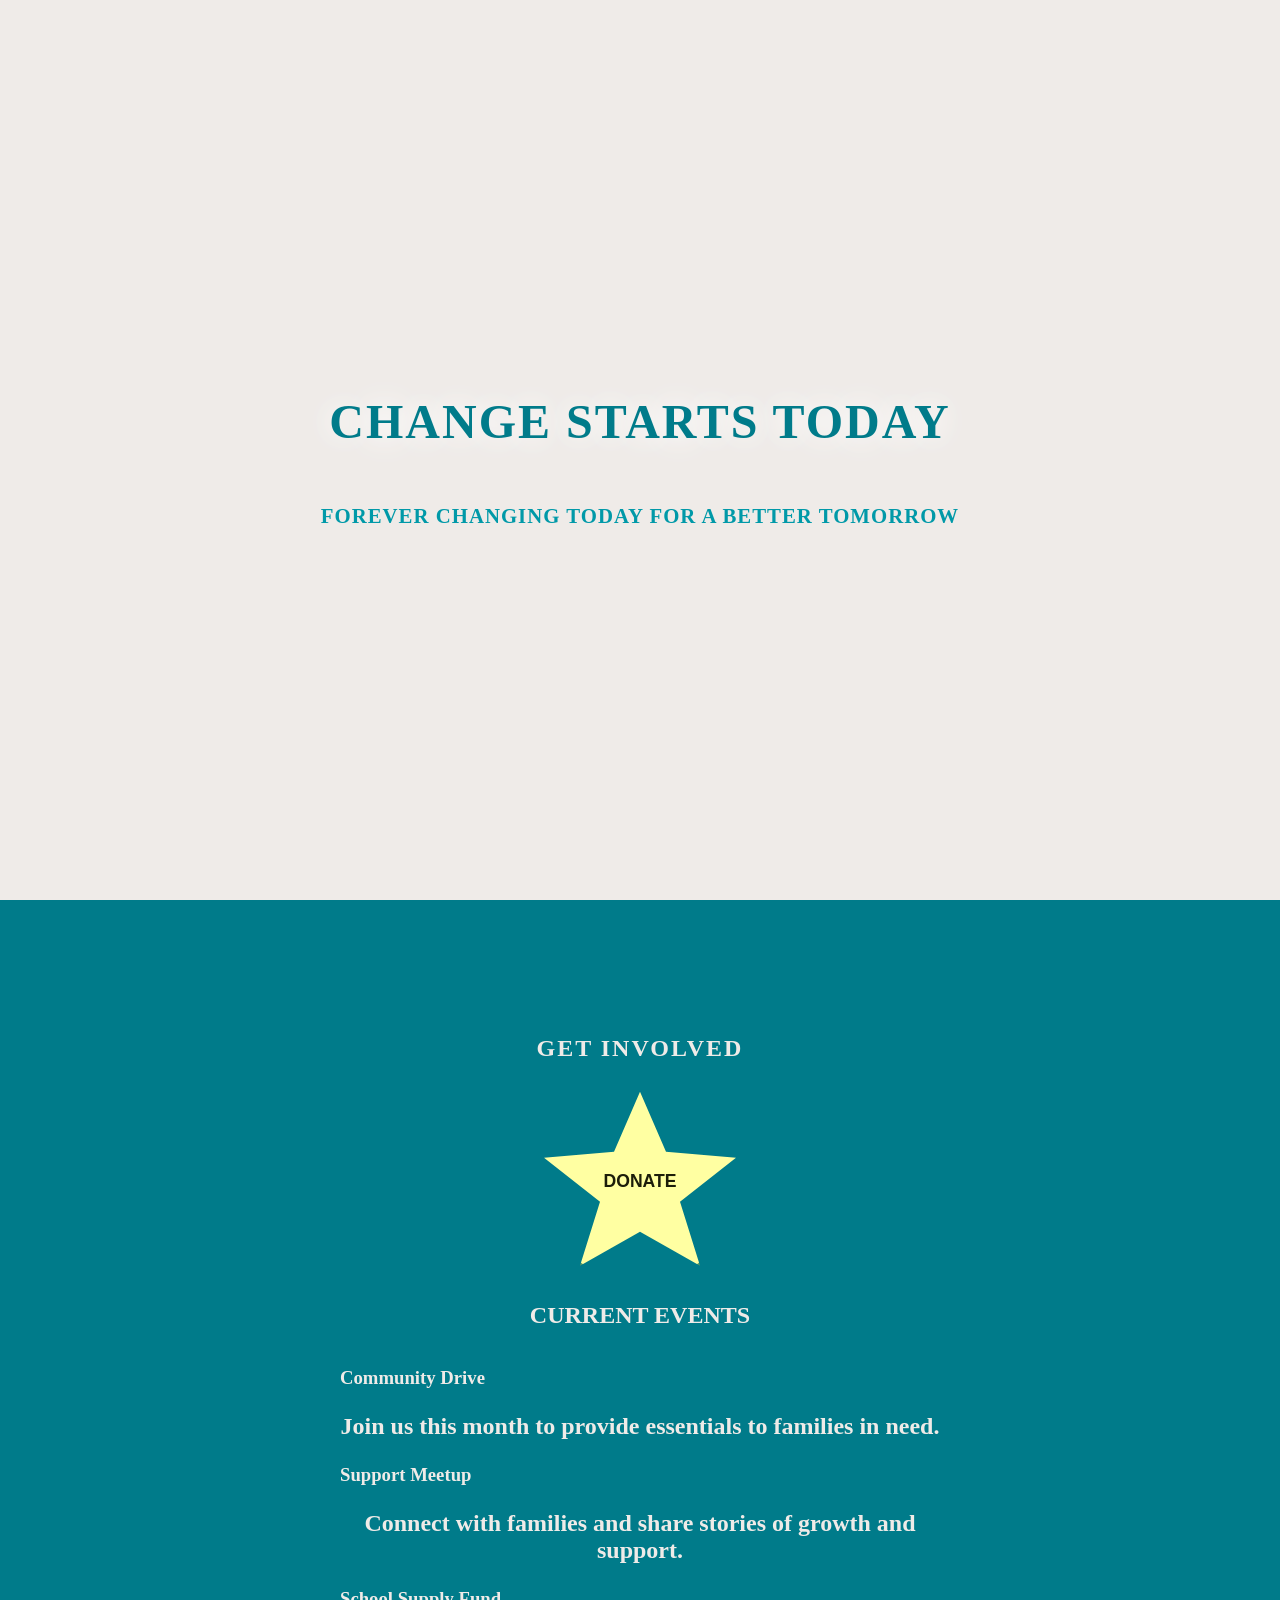
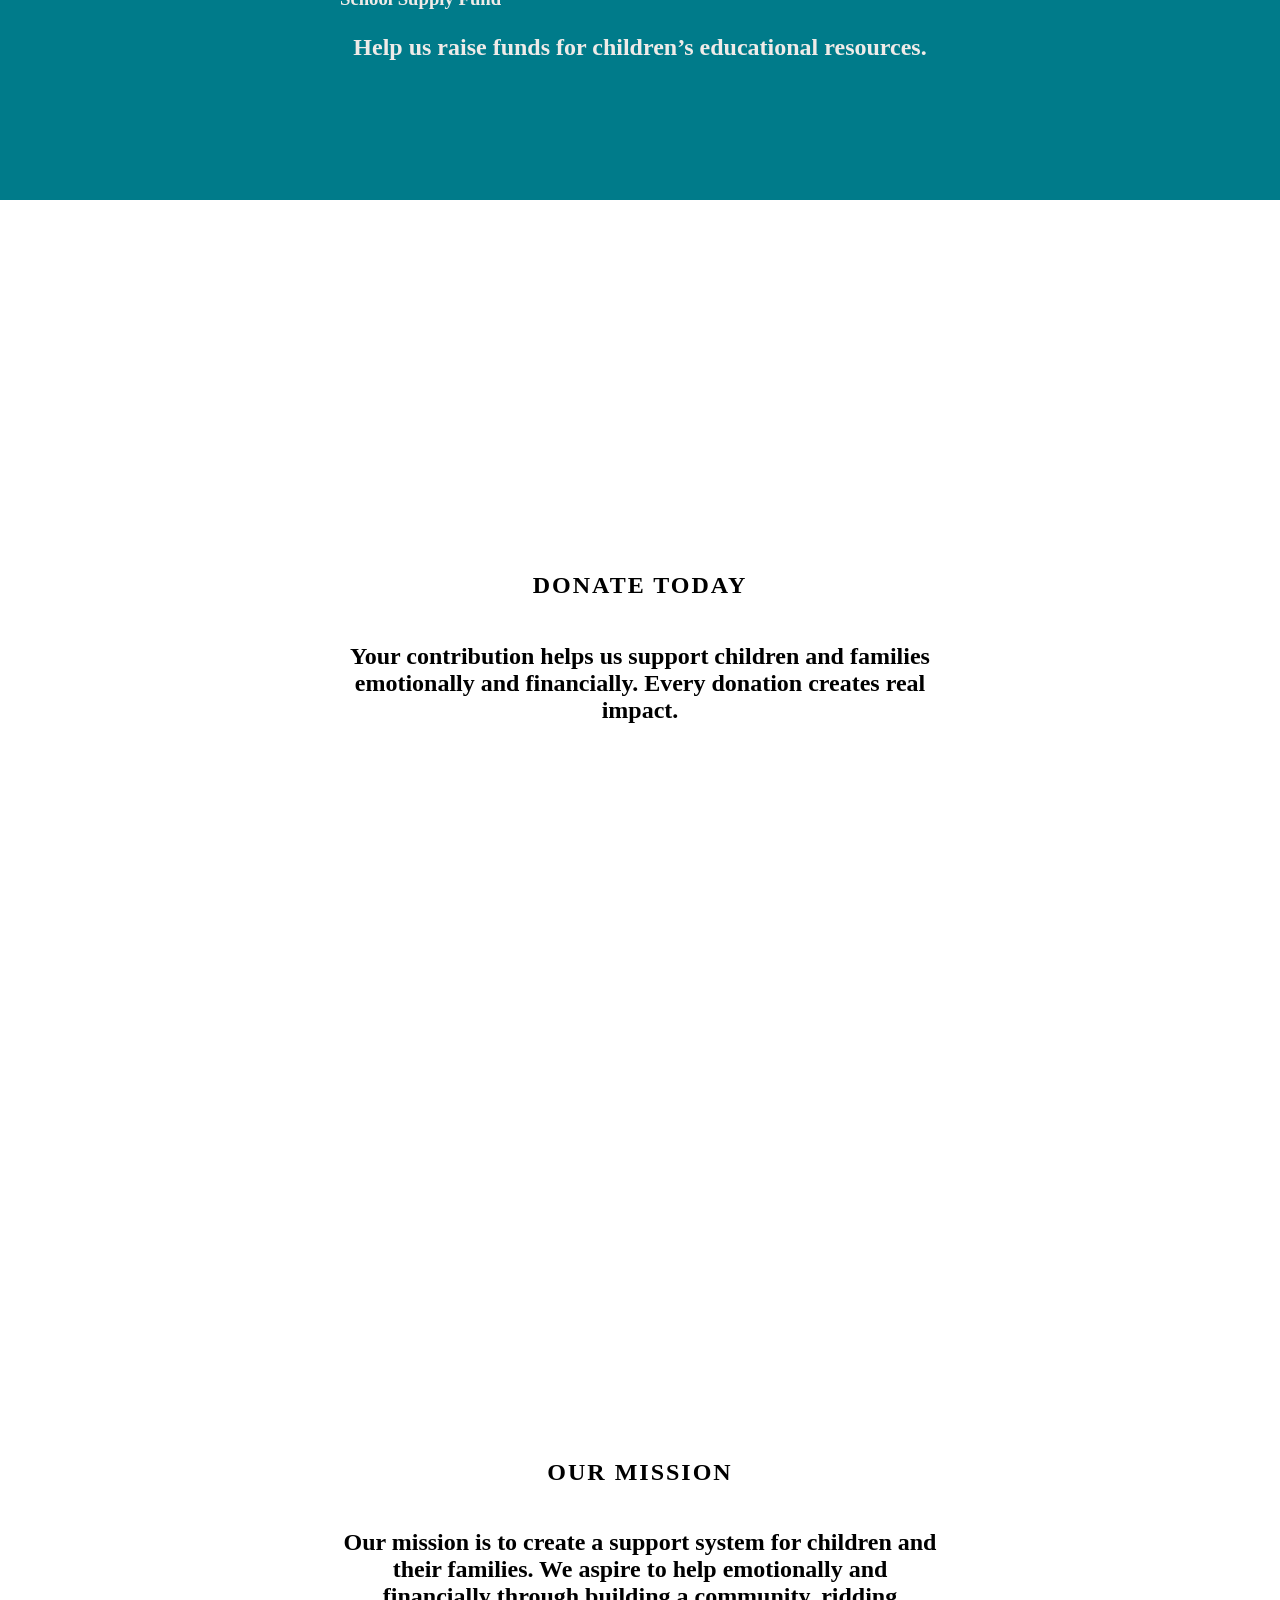
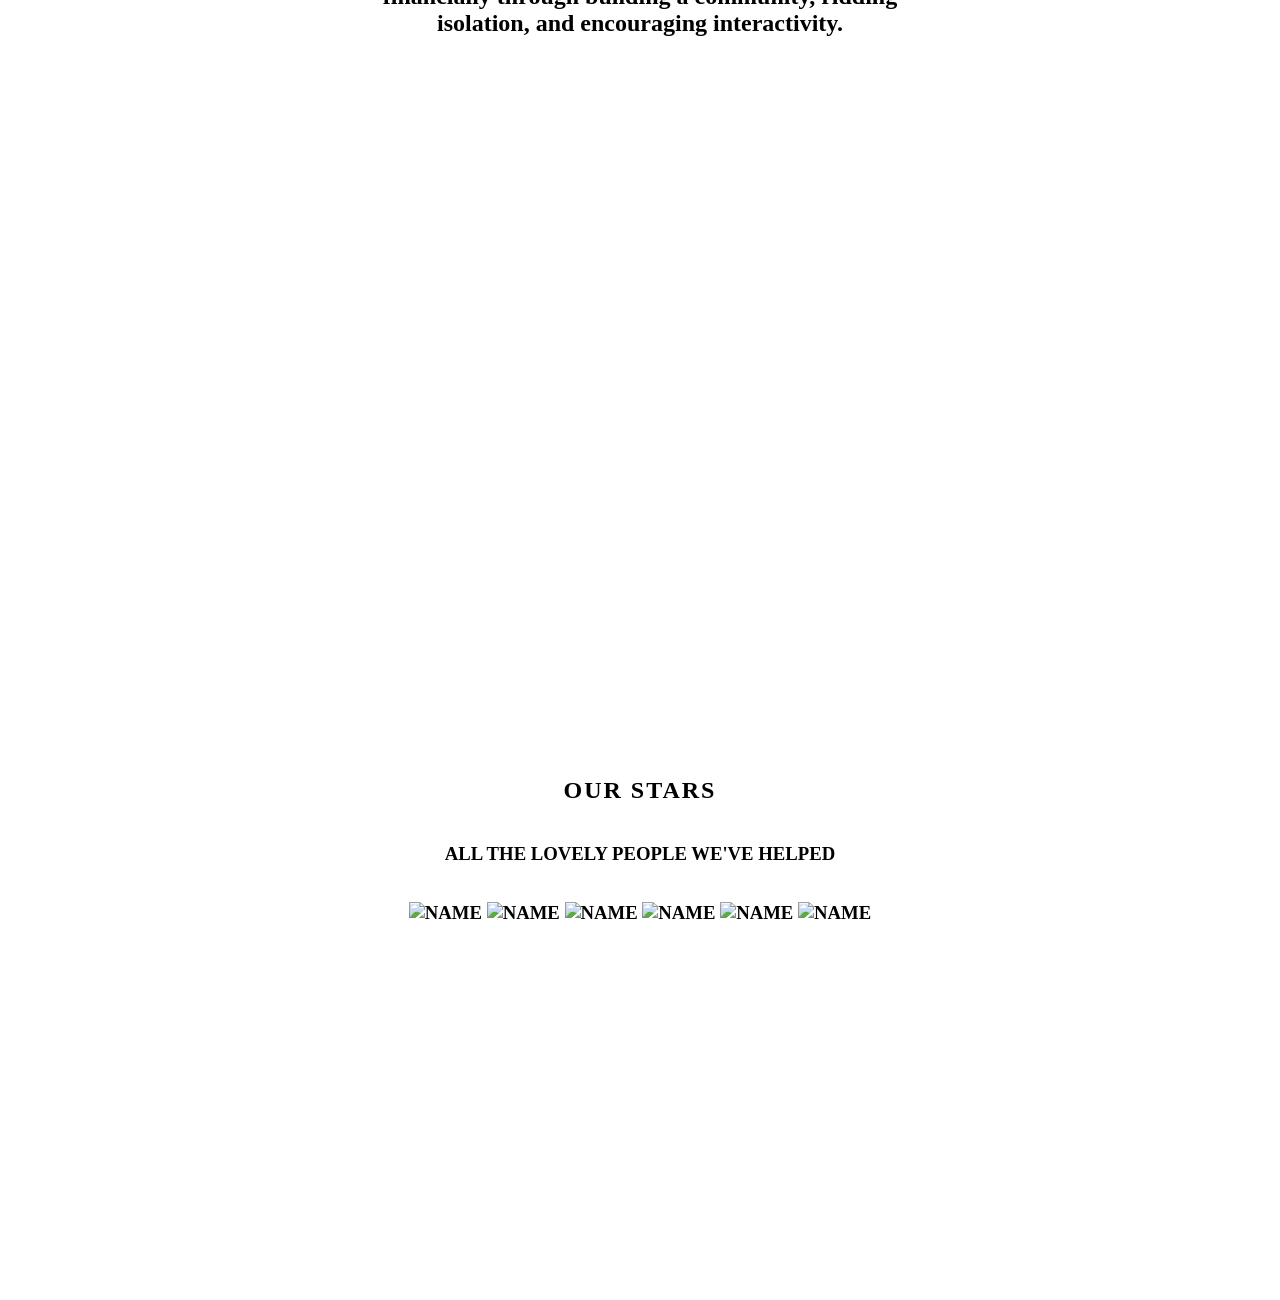
==== index.html @ 404d5f6a "Add files via upload" ====
<!DOCTYPE html>
<html>



<head>
  <head>
  <meta charset="UTF-8">
  <meta name="viewport" content="width=device-width, initial-scale=1.0">
  <title>Change Starts Today</title>
  <meta name="description" content="Change Starts Today, or CST, Forever Changing Today for a Better Tomorrow">
  <link rel="icon" href="favicon.ico" type="image/x-icon">
  <style>
    /* General body setup */
    body {
      margin: 0;
      font-family: 'Cinzel Decorative', serif;
font-height: 90;
font-weight: 700;
      scroll-behavior: smooth;
    }

    /* Each section fills the whole screen */
    section {
      height: 100vh;
      display: flex;
      justify-content: center;
      align-items: center;
      flex-direction: column;
    }

    /* Page 1 styles */
    .page1 {
      background-color: #efebe8;
      color: #007b8a;
      text-align: center;
    }

    .animate-text {
      font-size: 3rem;
      letter-spacing: 2px;
      text-transform: uppercase;
      opacity: 0;
      transform: translateY(100px);
      animation: glowSlideUp 1.5s ease-out forwards;
      text-shadow: 0 0 10px rgba(255, 255, 255, 0.5);
    }

    .subheading {
      font-size: 1.3rem;
      opacity: 0;
      transform: translateY(50px);
      animation: fadeUp 2s ease-out forwards;
      animation-delay: 1s;
      color: #0099a8;
      margin-top: 15px;
      letter-spacing: 1px;
    }

    @keyframes glowSlideUp {
      0% {
        opacity: 0;
        transform: translateY(100px);
        text-shadow: 0 0 10px rgba(255, 255, 255, 0.2);
      }
      100% {
        opacity: 1;
        transform: translateY(0);
        text-shadow: 0 0 25px #ffffff, 0 0 50px #ffffff;
      }
    }

    @keyframes fadeUp {
      0% {
        opacity: 0;
        transform: translateY(50px);
      }
      100% {
        opacity: 1;
        transform: translateY(0);
      }
    }

    /* Page 2 styles */
    .page2 {
      background-color: #007b8a;
      color: #efebe8;
      opacity: 0;
      transform: translateY(50px);
      transition: opacity 1.5s ease-out, transform 1.5s ease-out;
    }

    .page2.visible {
      opacity: 1;
      transform: translateY(0);
    }

    h1 {
      text-transform: uppercase;
      letter-spacing: 2px;
    }

    p {
      font-size: 1.5rem;
      max-width: 600px;
      text-align: center;
    }

.star-button {
  position: relative;
  background: #ffffa2;
  width: 200px;   /* larger, more presence */
  height: 200px;
  clip-path: polygon(
    50% 5%, 63% 35%, 98% 38%, 
    70% 60%, 80% 92%, 50% 75%, 
    20% 92%, 30% 60%, 2% 38%, 37% 35%
  );
  border: none;
  cursor: pointer;
  transition: transform 0.3s ease, box-shadow 0.4s ease;
  box-shadow: 0 0 30px rgba(255, 221, 87, 0.4);
  display: flex;
  align-items: center;
  justify-content: center;
  font-weight: 700;
  font-size: 1.1rem;
  color: #1c1d09;
  border-radius: 200px; /* visually softens the points */
  filter: drop-shadow(0 5px 15px rgba(255, 200, 0, 0.4));
}

.star-button:hover {
  transform: scale(1.15);
  box-shadow: 0 0 50px rgba(255, 221, 87, 0.7);
  filter: drop-shadow(0 0 25px rgba(255, 230, 100, 0.8));
}

</style>
</head>

<body>
   <!-- Page 1 -->
  <section class="page1">
    <h1 class="animate-text">Change Starts Today</h1>
    <h2 class="subheading">FOREVER CHANGING TODAY FOR A BETTER TOMORROW</h2>
  </section>

  <!-- Page 2 -->
  <section class="page2" id="page2">
    <h1>Get Involved</h1>
   <button class="star-button" onclick="location.href='#page3'">DONATE</button>
    
    <h2>CURRENT EVENTS</h2>
    <div class="events">
      <div class="event-box">
        <h3>Community Drive</h3>
        <p>Join us this month to provide essentials to families in need.</p>
      </div>
      <div class="event-box">
        <h3>Support Meetup</h3>
        <p>Connect with families and share stories of growth and support.</p>
      </div>
      <div class="event-box">
        <h3>School Supply Fund</h3>
        <p>Help us raise funds for children’s educational resources.</p>
      </div>
    </div>
  </section>

  <!-- Page 3 -->
  <section class="page3" id="page3">
    <h1>Donate Today</h1>
    <p>Your contribution helps us support children and families emotionally and financially. Every donation creates real impact.</p>
    <!-- You can later link this to a real donation form or platform -->
  </section>

  <!-- Page 4 -->
  <section class="page4" id="page4">
    <h1>Our Mission</h1>
    <p>Our mission is to create a support system for children and their families. 
      We aspire to help emotionally and financially through building a community, 
      ridding isolation, and encouraging interactivity.</p>
  </section>

  <script>
    // Fade-in animation for sections as they appear
    const sections = document.querySelectorAll('.page2, .page3, .page4');
    window.addEventListener('scroll', () => {
      sections.forEach(section => {
        const top = section.getBoundingClientRect().top;
        const trigger = window.innerHeight * 0.8;
        if (top < trigger) section.classList.add('visible');
      });
    });
  </script>
  <!-- Page 5 -->
  <section class="page5" id="page5">
    <h1>OUR STARS</h1>
    <h3>ALL THE LOVELY PEOPLE WE'VE HELPED<h3>
    <div class="gallery">
      <img src="https://source.unsplash.com/400x300/?community" alt="NAME">
      <img src="https://source.unsplash.com/400x300/?children" alt="NAME">
      <img src="https://source.unsplash.com/400x300/?charity" alt="NAME">
      <img src="https://source.unsplash.com/400x300/?volunteer" alt="NAME">
      <img src="https://source.unsplash.com/400x300/?support" alt="NAME">
      <img src="https://source.unsplash.com/400x300/?education" alt="NAME">
    </div>
  </section>

  <script>
    // Fade-in animation for sections as they appear
    const sections = document.querySelectorAll('.page2, .page3, .page4, .page5');
    window.addEventListener('scroll', () => {
      sections.forEach(section => {
        const top = section.getBoundingClientRect().top;
        const trigger = window.innerHeight * 0.8;
        if (top < trigger) section.classList.add('visible');
      });
    });
  </script>

</body>
</html>
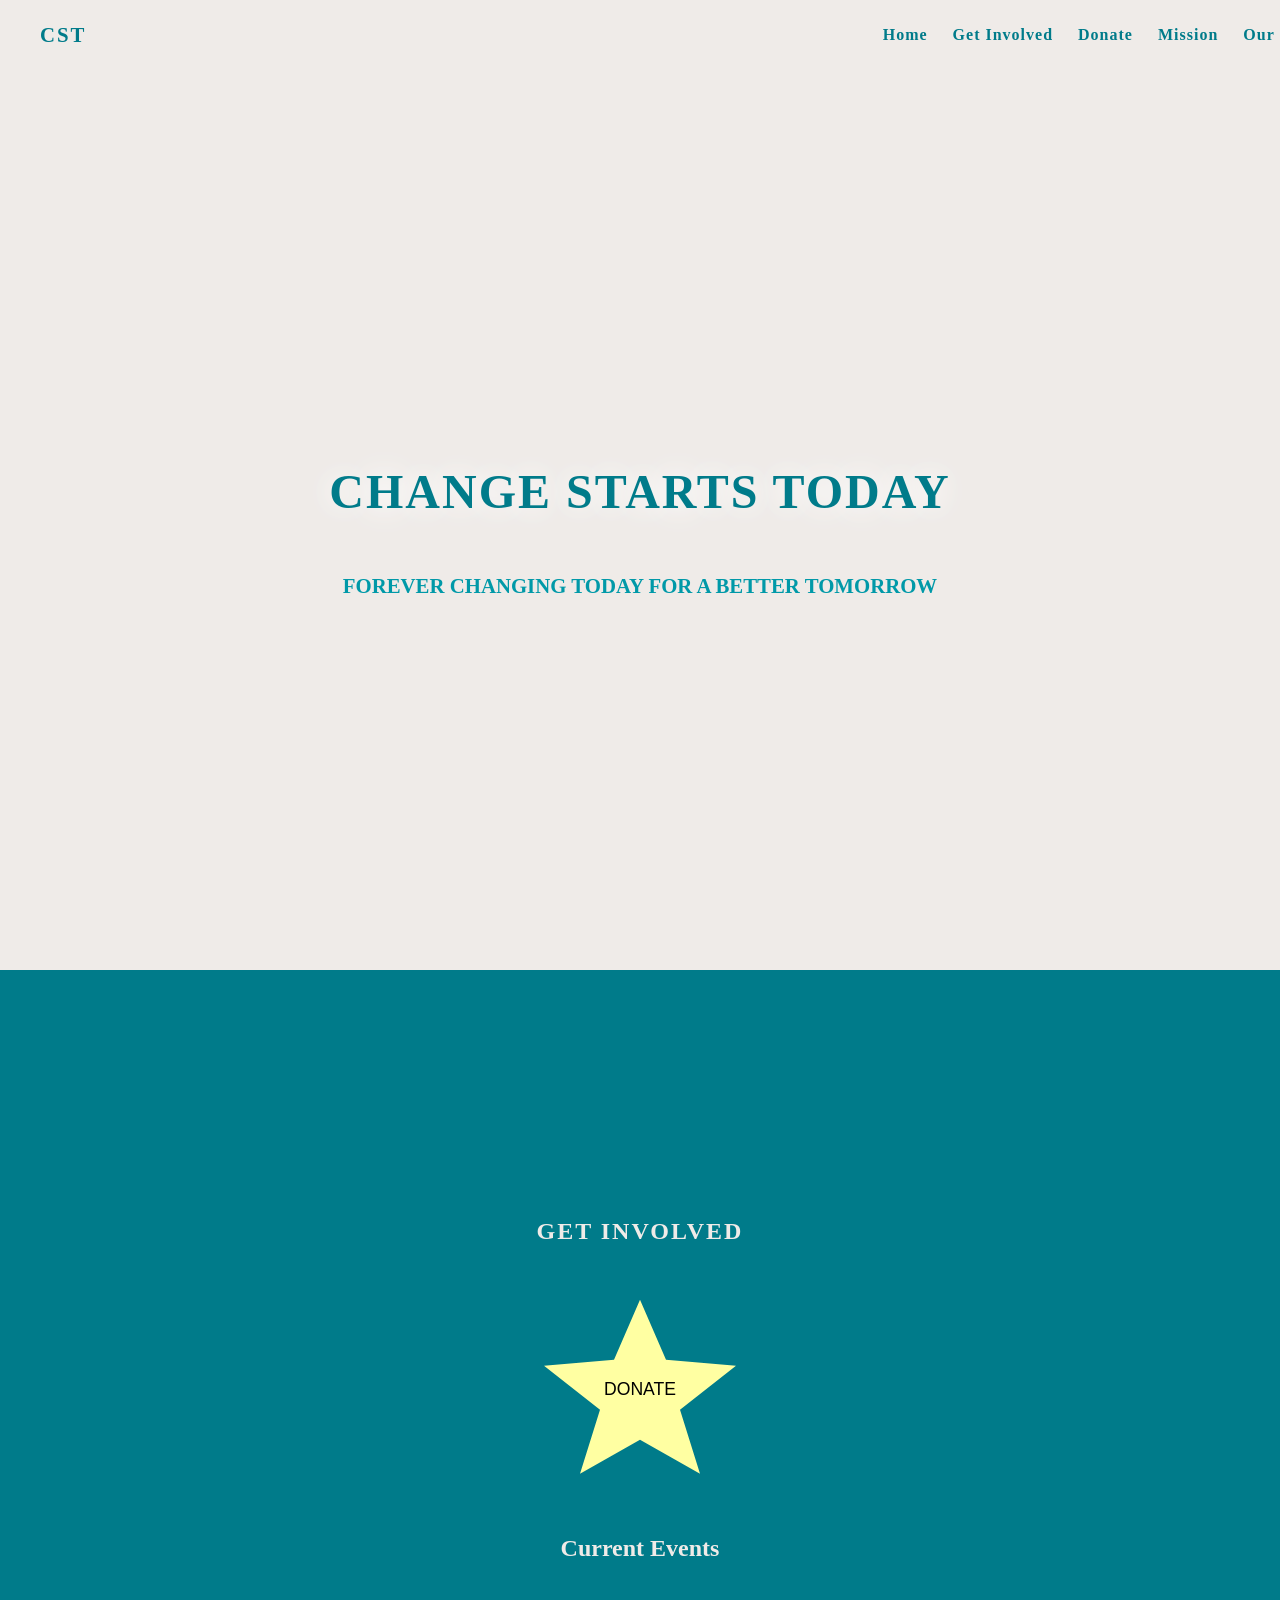
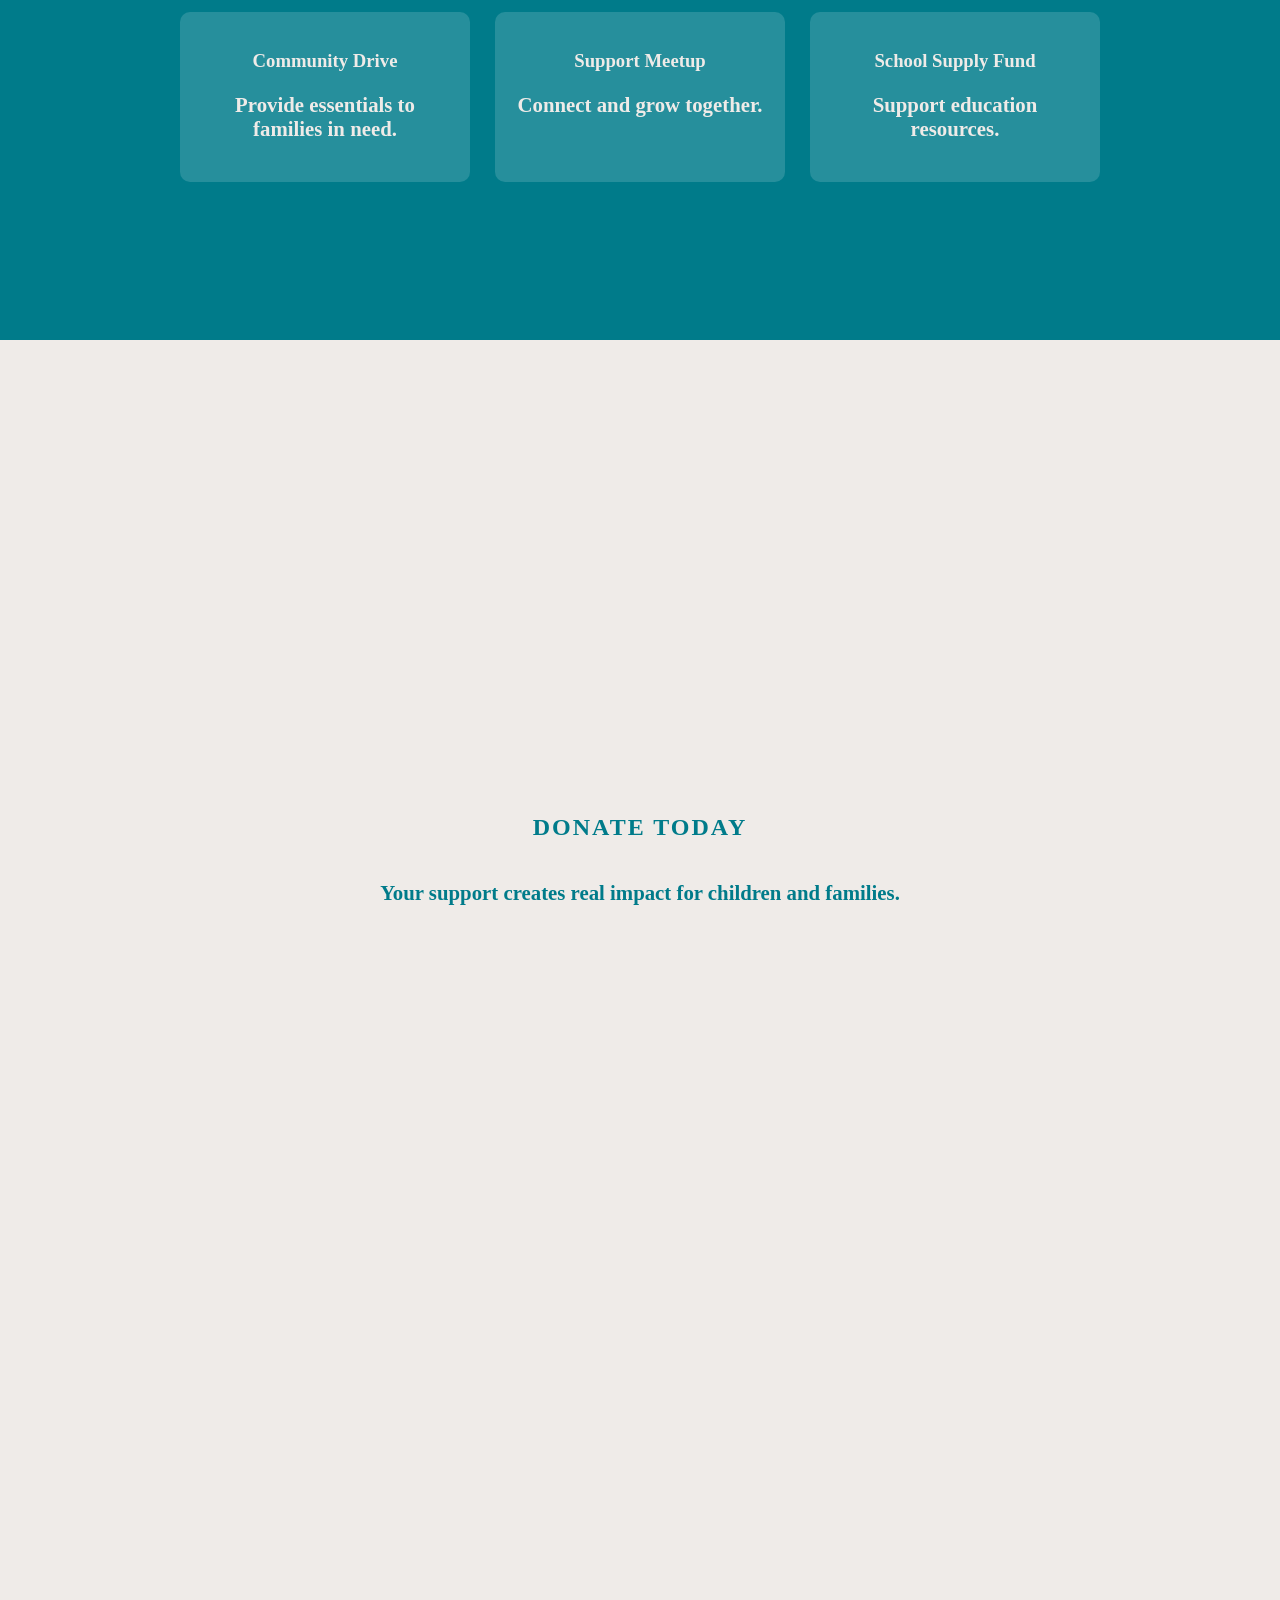
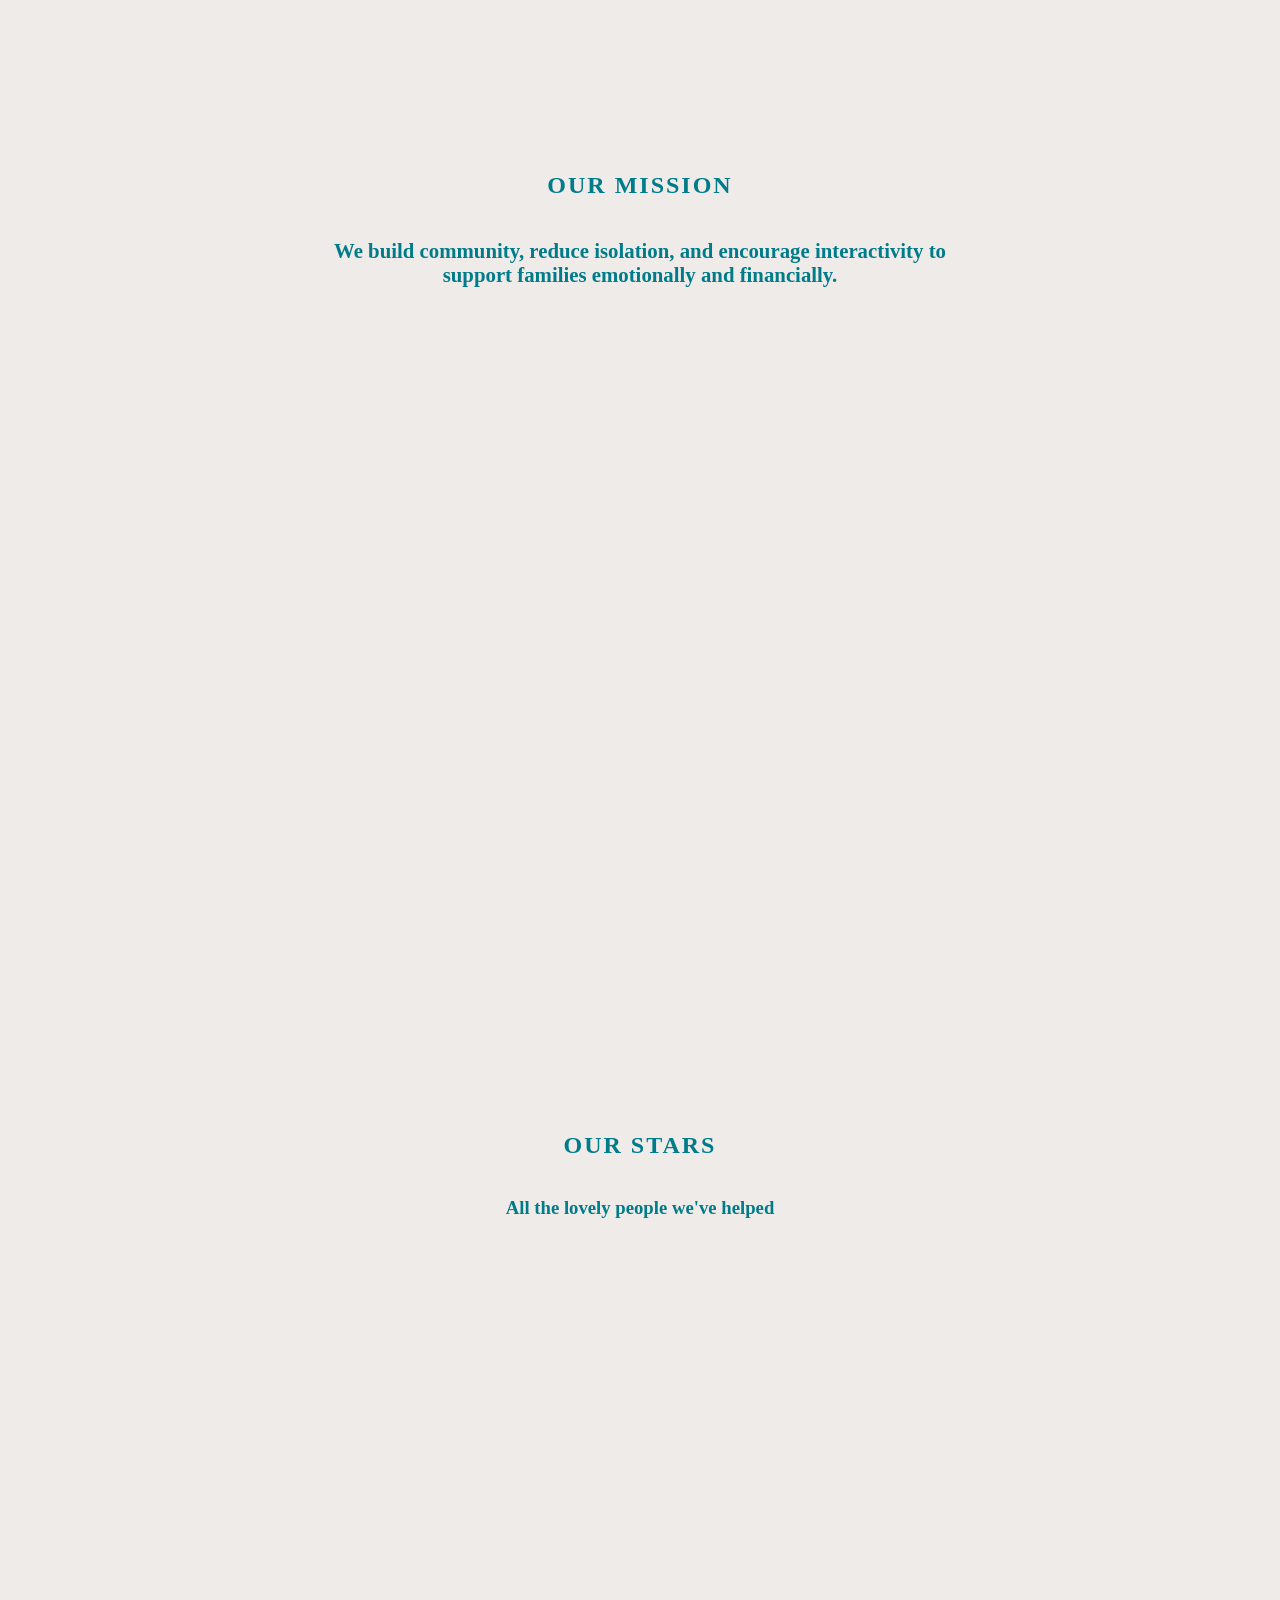
==== commit 7197a56a: "Update index.html" ====
--- a/index.html
+++ b/index.html
@@ -1,93 +1,139 @@
 <!DOCTYPE html>
-<html>
-
-
+<html lang="en">
 
 <head>
-  <head>
   <meta charset="UTF-8">
   <meta name="viewport" content="width=device-width, initial-scale=1.0">
   <title>Change Starts Today</title>
-  <meta name="description" content="Change Starts Today, or CST, Forever Changing Today for a Better Tomorrow">
+  <meta name="description" content="Change Starts Today, Forever Changing Today for a Better Tomorrow">
   <link rel="icon" href="favicon.ico" type="image/x-icon">
+
   <style>
-    /* General body setup */
+    /* ===== GLOBAL ===== */
     body {
       margin: 0;
       font-family: 'Cinzel Decorative', serif;
-font-height: 90;
-font-weight: 700;
+      font-weight: 700;
       scroll-behavior: smooth;
     }
 
-    /* Each section fills the whole screen */
     section {
       height: 100vh;
-      display: flex;
+      padding-top: 70px;
+      display: flex;
+      flex-direction: column;
       justify-content: center;
       align-items: center;
-      flex-direction: column;
-    }
-
-    /* Page 1 styles */
+      text-align: center;
+    }
+
+    h1 {
+      letter-spacing: 2px;
+      text-transform: uppercase;
+    }
+
+    p {
+      font-size: 1.3rem;
+      max-width: 650px;
+    }
+
+    /* ===== MENU BAR ===== */
+    nav {
+      position: fixed;
+      top: 0;
+      width: 100%;
+      height: 70px;
+      background: rgba(239, 235, 232, 0.95);
+      backdrop-filter: blur(8px);
+      display: flex;
+      justify-content: space-between;
+      align-items: center;
+      padding: 0 40px;
+      z-index: 1000;
+    }
+
+    .logo {
+      color: #007b8a;
+      font-size: 1.3rem;
+      letter-spacing: 2px;
+    }
+
+    nav ul {
+      list-style: none;
+      display: flex;
+      gap: 25px;
+      margin: 0;
+      padding: 0;
+    }
+
+    nav a {
+      text-decoration: none;
+      color: #007b8a;
+      letter-spacing: 1px;
+      position: relative;
+    }
+
+    nav a::after {
+      content: "";
+      position: absolute;
+      width: 0;
+      height: 2px;
+      background: #007b8a;
+      left: 0;
+      bottom: -6px;
+      transition: width 0.3s ease;
+    }
+
+    nav a:hover::after {
+      width: 100%;
+    }
+
+    /* ===== PAGE 1 ===== */
     .page1 {
-      background-color: #efebe8;
-      color: #007b8a;
-      text-align: center;
+      background: #efebe8;
+      color: #007b8a;
     }
 
     .animate-text {
       font-size: 3rem;
-      letter-spacing: 2px;
-      text-transform: uppercase;
       opacity: 0;
       transform: translateY(100px);
       animation: glowSlideUp 1.5s ease-out forwards;
-      text-shadow: 0 0 10px rgba(255, 255, 255, 0.5);
+      text-shadow: 0 0 10px rgba(255,255,255,0.5);
     }
 
     .subheading {
+      margin-top: 15px;
       font-size: 1.3rem;
+      color: #0099a8;
       opacity: 0;
       transform: translateY(50px);
       animation: fadeUp 2s ease-out forwards;
       animation-delay: 1s;
-      color: #0099a8;
-      margin-top: 15px;
-      letter-spacing: 1px;
     }
 
     @keyframes glowSlideUp {
-      0% {
-        opacity: 0;
-        transform: translateY(100px);
-        text-shadow: 0 0 10px rgba(255, 255, 255, 0.2);
-      }
-      100% {
+      to {
         opacity: 1;
         transform: translateY(0);
-        text-shadow: 0 0 25px #ffffff, 0 0 50px #ffffff;
+        text-shadow: 0 0 25px white, 0 0 50px white;
       }
     }
 
     @keyframes fadeUp {
-      0% {
-        opacity: 0;
-        transform: translateY(50px);
-      }
-      100% {
+      to {
         opacity: 1;
         transform: translateY(0);
       }
     }
 
-    /* Page 2 styles */
+    /* ===== PAGE 2 ===== */
     .page2 {
-      background-color: #007b8a;
+      background: #007b8a;
       color: #efebe8;
       opacity: 0;
       transform: translateY(50px);
-      transition: opacity 1.5s ease-out, transform 1.5s ease-out;
+      transition: 1.5s;
     }
 
     .page2.visible {
@@ -95,130 +141,157 @@
       transform: translateY(0);
     }
 
-    h1 {
-      text-transform: uppercase;
-      letter-spacing: 2px;
-    }
-
-    p {
-      font-size: 1.5rem;
-      max-width: 600px;
-      text-align: center;
-    }
-
-.star-button {
-  position: relative;
-  background: #ffffa2;
-  width: 200px;   /* larger, more presence */
-  height: 200px;
-  clip-path: polygon(
-    50% 5%, 63% 35%, 98% 38%, 
-    70% 60%, 80% 92%, 50% 75%, 
-    20% 92%, 30% 60%, 2% 38%, 37% 35%
-  );
-  border: none;
-  cursor: pointer;
-  transition: transform 0.3s ease, box-shadow 0.4s ease;
-  box-shadow: 0 0 30px rgba(255, 221, 87, 0.4);
-  display: flex;
-  align-items: center;
-  justify-content: center;
-  font-weight: 700;
-  font-size: 1.1rem;
-  color: #1c1d09;
-  border-radius: 200px; /* visually softens the points */
-  filter: drop-shadow(0 5px 15px rgba(255, 200, 0, 0.4));
-}
-
-.star-button:hover {
-  transform: scale(1.15);
-  box-shadow: 0 0 50px rgba(255, 221, 87, 0.7);
-  filter: drop-shadow(0 0 25px rgba(255, 230, 100, 0.8));
-}
-
-</style>
+    /* ===== STAR BUTTON ===== */
+    .star-button {
+      background: #ffffa2;
+      width: 200px;
+      height: 200px;
+      clip-path: polygon(
+        50% 5%, 63% 35%, 98% 38%,
+        70% 60%, 80% 92%, 50% 75%,
+        20% 92%, 30% 60%, 2% 38%, 37% 35%
+      );
+      border: none;
+      cursor: pointer;
+      margin: 25px 0;
+      font-size: 1.1rem;
+      transition: 0.3s;
+      box-shadow: 0 0 30px rgba(255,221,87,0.4);
+    }
+
+    .star-button:hover {
+      transform: scale(1.15);
+      box-shadow: 0 0 50px rgba(255,221,87,0.7);
+    }
+
+    /* ===== EVENTS ===== */
+    .events {
+      display: flex;
+      gap: 25px;
+      margin-top: 30px;
+      flex-wrap: wrap;
+      justify-content: center;
+    }
+
+    .event-box {
+      background: rgba(255,255,255,0.15);
+      padding: 20px;
+      width: 250px;
+      border-radius: 10px;
+    }
+
+    /* ===== PAGE 3–5 FADE ===== */
+    .page3, .page4, .page5 {
+      background: #efebe8;
+      color: #007b8a;
+      opacity: 0;
+      transform: translateY(50px);
+      transition: 1.5s;
+    }
+
+    .page3.visible,
+    .page4.visible,
+    .page5.visible {
+      opacity: 1;
+      transform: translateY(0);
+    }
+
+    /* ===== GALLERY ===== */
+    .gallery {
+      display: grid;
+      grid-template-columns: repeat(auto-fit, minmax(200px, 1fr));
+      gap: 20px;
+      width: 80%;
+      margin-top: 30px;
+    }
+
+    .gallery img {
+      width: 100%;
+      border-radius: 10px;
+    }
+  </style>
 </head>
 
 <body>
-   <!-- Page 1 -->
-  <section class="page1">
+
+  <!-- MENU -->
+  <nav>
+    <div class="logo">CST</div>
+    <ul>
+      <li><a href="#home">Home</a></li>
+      <li><a href="#page2">Get Involved</a></li>
+      <li><a href="#page3">Donate</a></li>
+      <li><a href="#page4">Mission</a></li>
+      <li><a href="#page5">Our Stars</a></li>
+    </ul>
+  </nav>
+
+  <!-- PAGE 1 -->
+  <section class="page1" id="home">
     <h1 class="animate-text">Change Starts Today</h1>
     <h2 class="subheading">FOREVER CHANGING TODAY FOR A BETTER TOMORROW</h2>
   </section>
 
-  <!-- Page 2 -->
+  <!-- PAGE 2 -->
   <section class="page2" id="page2">
     <h1>Get Involved</h1>
-   <button class="star-button" onclick="location.href='#page3'">DONATE</button>
-    
-    <h2>CURRENT EVENTS</h2>
+    <button class="star-button" onclick="location.href='#page3'">DONATE</button>
+
+    <h2>Current Events</h2>
     <div class="events">
       <div class="event-box">
         <h3>Community Drive</h3>
-        <p>Join us this month to provide essentials to families in need.</p>
+        <p>Provide essentials to families in need.</p>
       </div>
       <div class="event-box">
         <h3>Support Meetup</h3>
-        <p>Connect with families and share stories of growth and support.</p>
+        <p>Connect and grow together.</p>
       </div>
       <div class="event-box">
         <h3>School Supply Fund</h3>
-        <p>Help us raise funds for children’s educational resources.</p>
+        <p>Support education resources.</p>
       </div>
     </div>
   </section>
 
-  <!-- Page 3 -->
+  <!-- PAGE 3 -->
   <section class="page3" id="page3">
     <h1>Donate Today</h1>
-    <p>Your contribution helps us support children and families emotionally and financially. Every donation creates real impact.</p>
-    <!-- You can later link this to a real donation form or platform -->
-  </section>
-
-  <!-- Page 4 -->
+    <p>Your support creates real impact for children and families.</p>
+  </section>
+
+  <!-- PAGE 4 -->
   <section class="page4" id="page4">
     <h1>Our Mission</h1>
-    <p>Our mission is to create a support system for children and their families. 
-      We aspire to help emotionally and financially through building a community, 
-      ridding isolation, and encouraging interactivity.</p>
+    <p>We build community, reduce isolation, and encourage interactivity to support families emotionally and financially.</p>
+  </section>
+
+  <!-- PAGE 5 -->
+  <section class="page5" id="page5">
+    <h1>Our Stars</h1>
+    <h3>All the lovely people we've helped</h3>
+
+    <div class="gallery">
+      <img src="https://source.unsplash.com/400x300/?community" alt="">
+      <img src="https://source.unsplash.com/400x300/?children" alt="">
+      <img src="https://source.unsplash.com/400x300/?charity" alt="">
+      <img src="https://source.unsplash.com/400x300/?volunteer" alt="">
+      <img src="https://source.unsplash.com/400x300/?support" alt="">
+      <img src="https://source.unsplash.com/400x300/?education" alt="">
+    </div>
   </section>
 
   <script>
-    // Fade-in animation for sections as they appear
-    const sections = document.querySelectorAll('.page2, .page3, .page4');
+    const sections = document.querySelectorAll('.page2, .page3, .page4, .page5');
+
     window.addEventListener('scroll', () => {
       sections.forEach(section => {
-        const top = section.getBoundingClientRect().top;
-        const trigger = window.innerHeight * 0.8;
-        if (top < trigger) section.classList.add('visible');
+        if (section.getBoundingClientRect().top < window.innerHeight * 0.8) {
+          section.classList.add('visible');
+        }
       });
     });
   </script>
-  <!-- Page 5 -->
-  <section class="page5" id="page5">
-    <h1>OUR STARS</h1>
-    <h3>ALL THE LOVELY PEOPLE WE'VE HELPED<h3>
-    <div class="gallery">
-      <img src="https://source.unsplash.com/400x300/?community" alt="NAME">
-      <img src="https://source.unsplash.com/400x300/?children" alt="NAME">
-      <img src="https://source.unsplash.com/400x300/?charity" alt="NAME">
-      <img src="https://source.unsplash.com/400x300/?volunteer" alt="NAME">
-      <img src="https://source.unsplash.com/400x300/?support" alt="NAME">
-      <img src="https://source.unsplash.com/400x300/?education" alt="NAME">
-    </div>
-  </section>
-
-  <script>
-    // Fade-in animation for sections as they appear
-    const sections = document.querySelectorAll('.page2, .page3, .page4, .page5');
-    window.addEventListener('scroll', () => {
-      sections.forEach(section => {
-        const top = section.getBoundingClientRect().top;
-        const trigger = window.innerHeight * 0.8;
-        if (top < trigger) section.classList.add('visible');
-      });
-    });
-  </script>
 
 </body>
-</html>+</html>
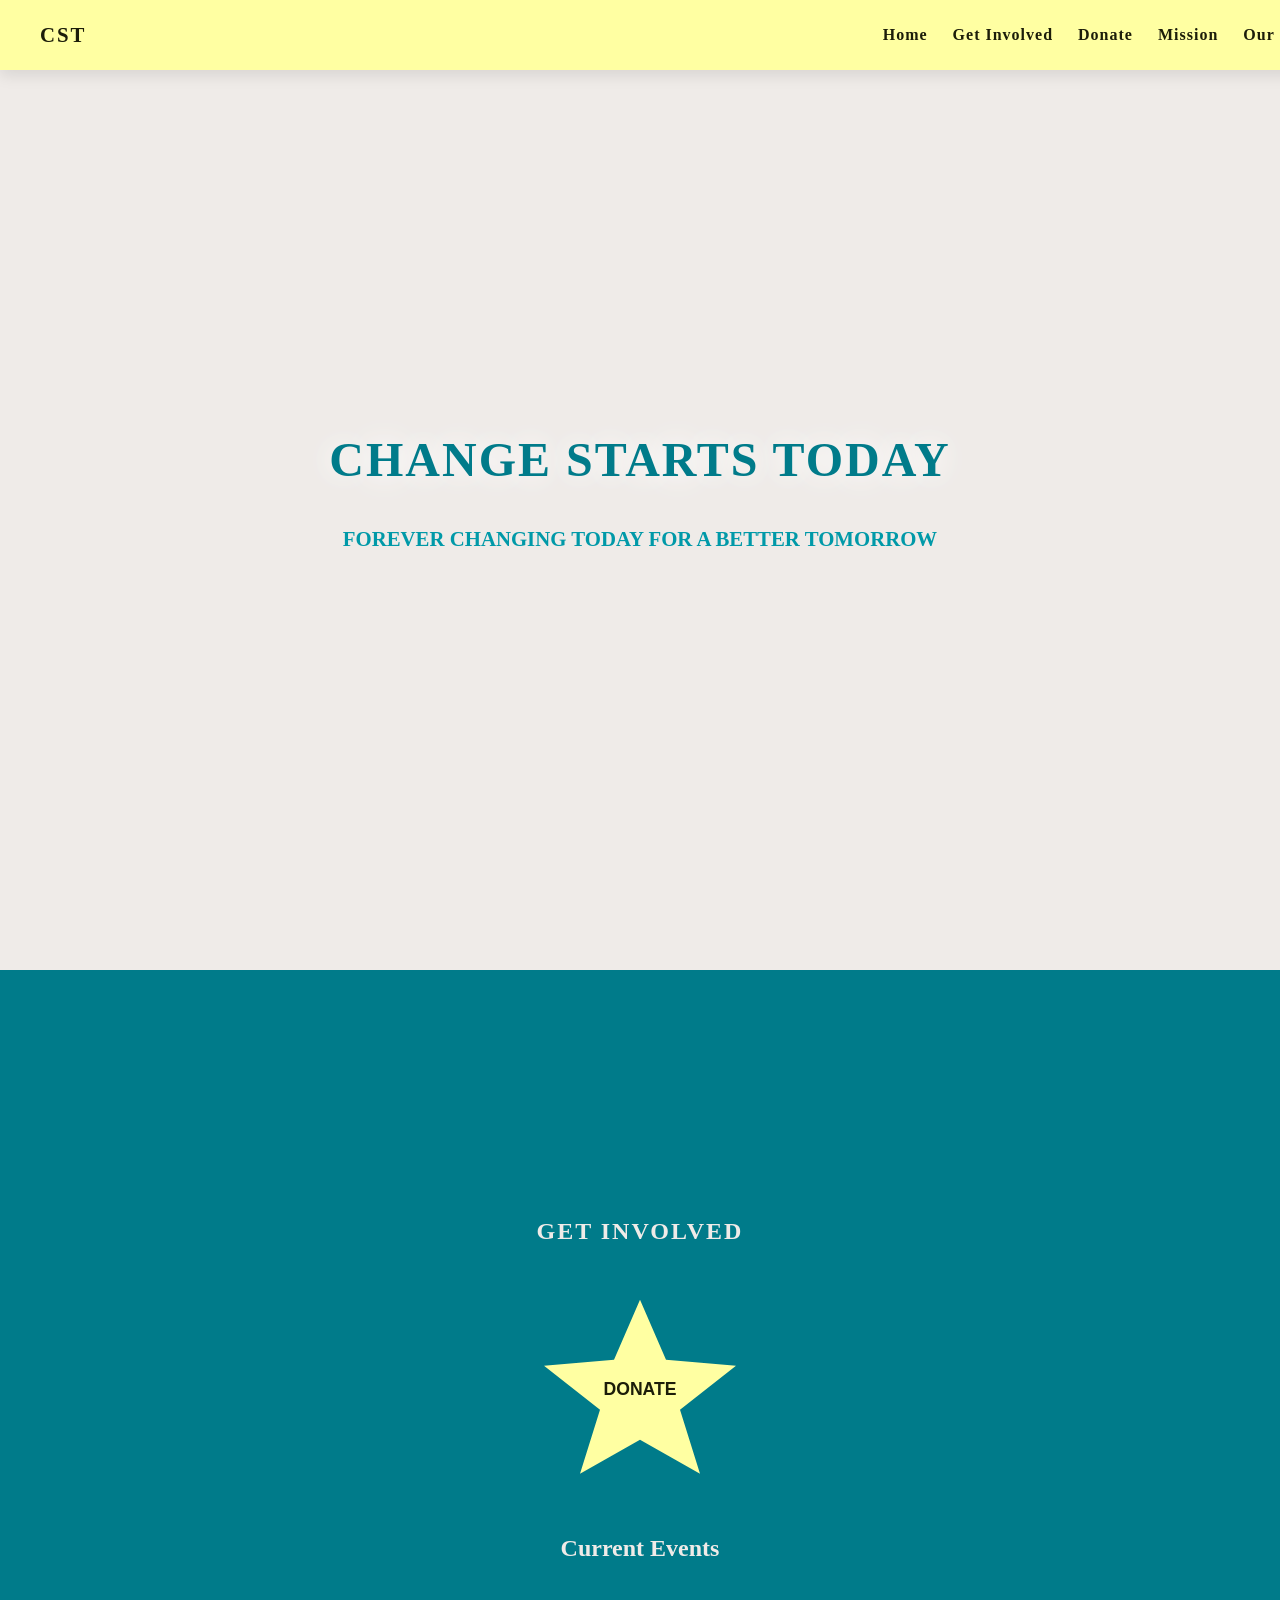
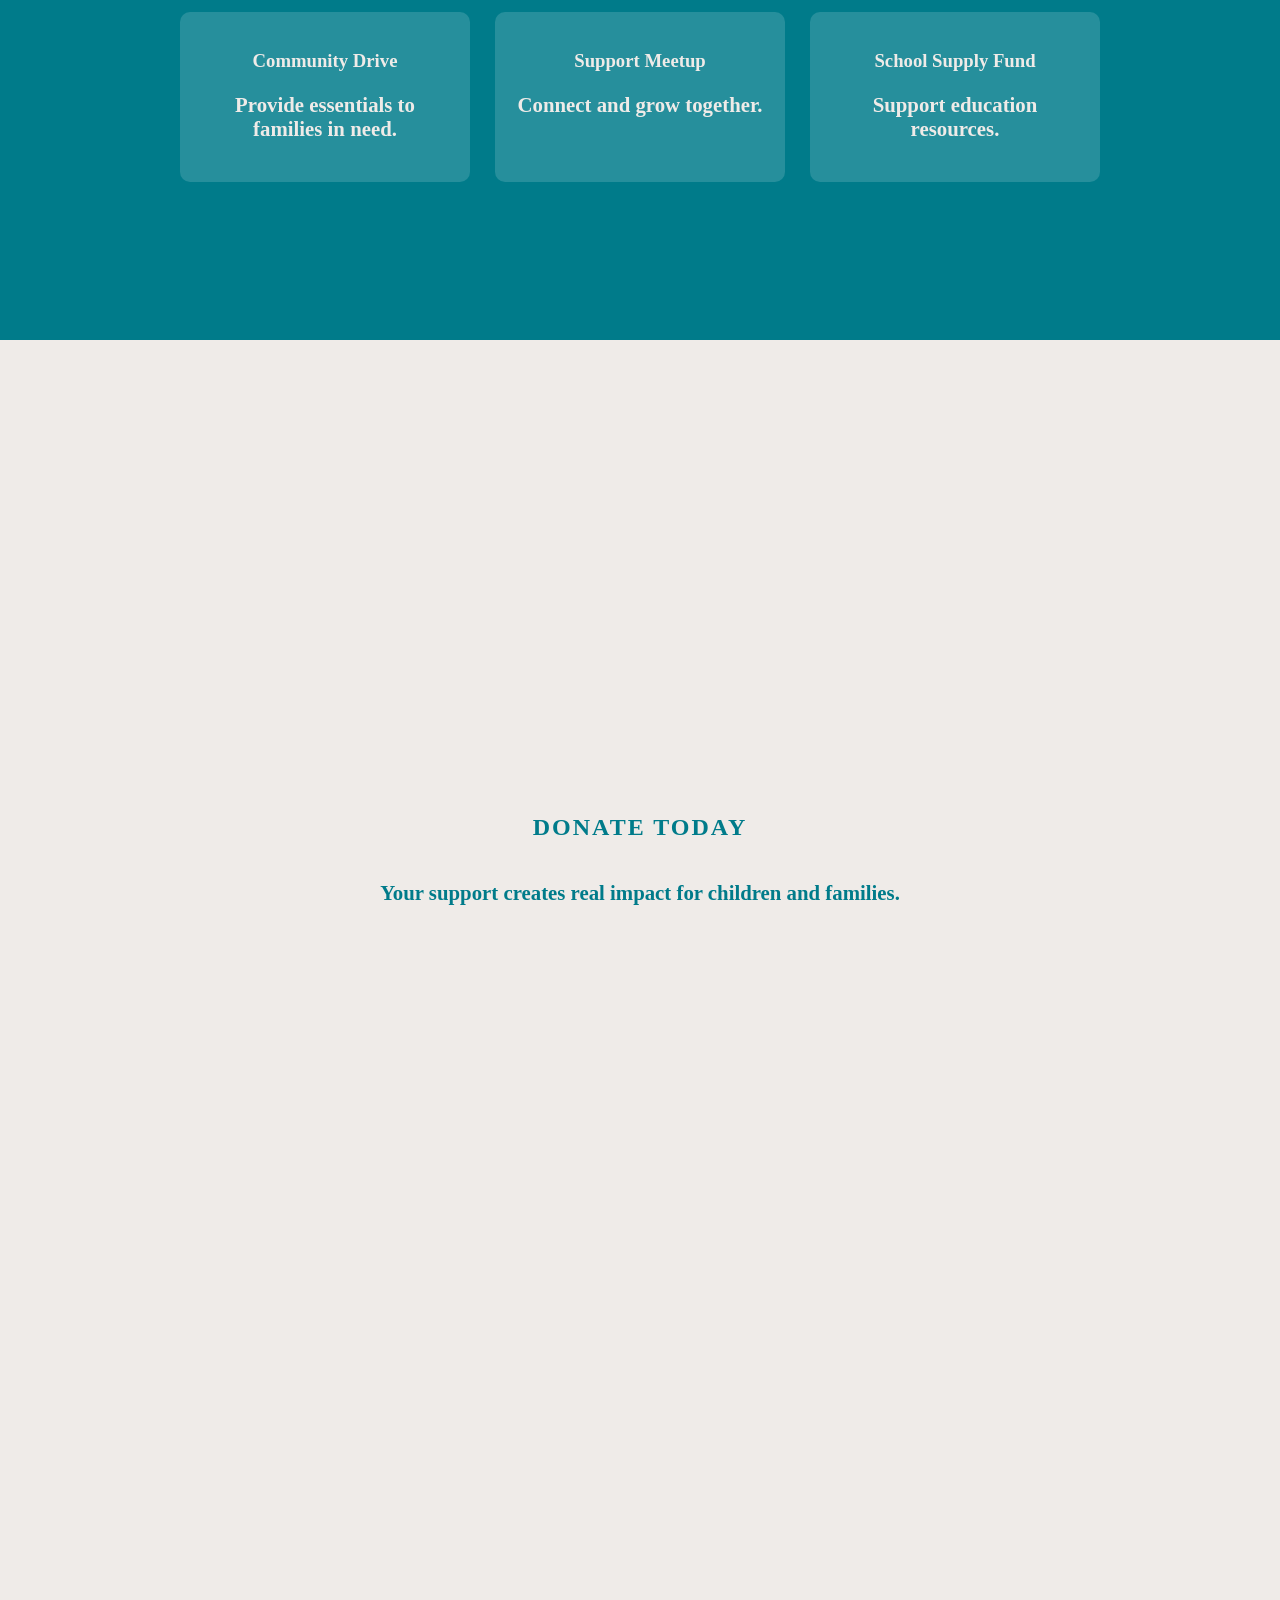
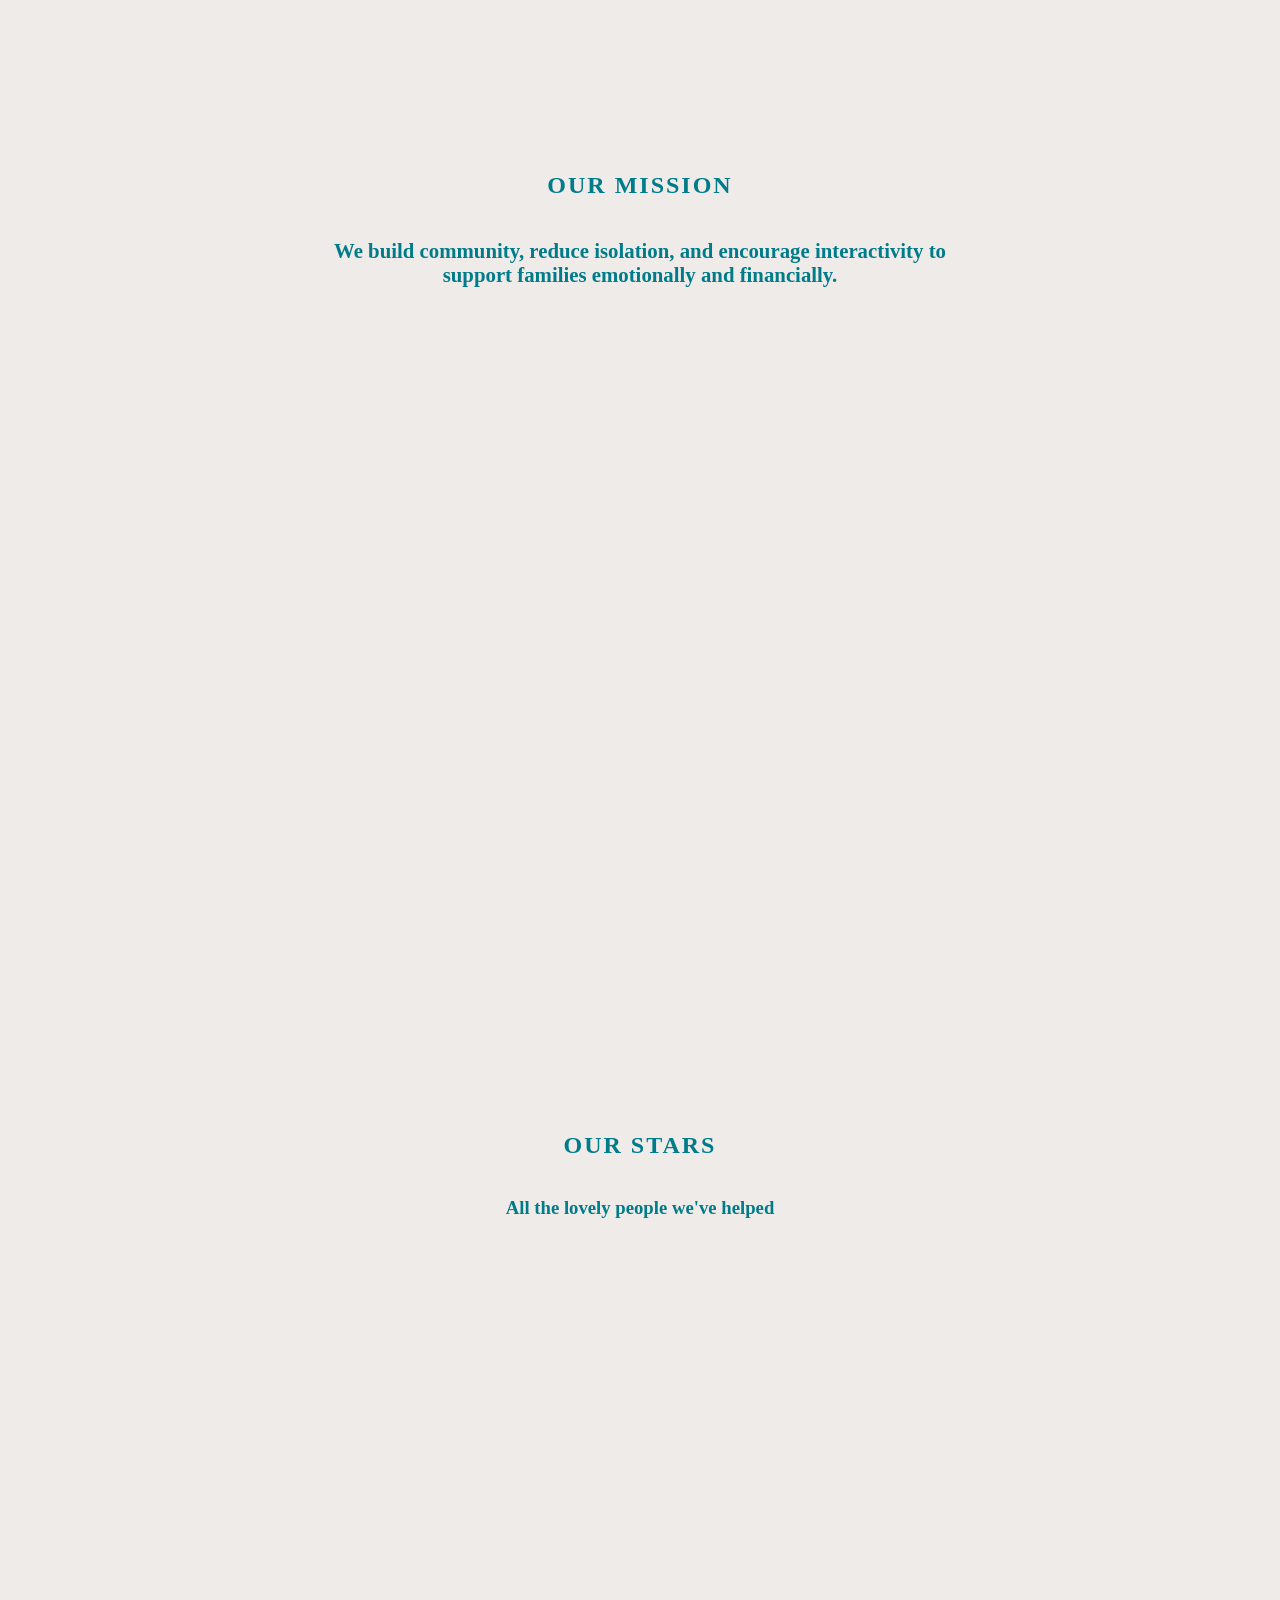
==== commit bcdd437b: "Update index.html" ====
--- a/index.html
+++ b/index.html
@@ -43,17 +43,17 @@
       top: 0;
       width: 100%;
       height: 70px;
-      background: rgba(239, 235, 232, 0.95);
-      backdrop-filter: blur(8px);
+      background: #ffffa2; /* UPDATED */
       display: flex;
       justify-content: space-between;
       align-items: center;
       padding: 0 40px;
       z-index: 1000;
+      box-shadow: 0 5px 15px rgba(0,0,0,0.1);
     }
 
     .logo {
-      color: #007b8a;
+      color: #1c1d09;
       font-size: 1.3rem;
       letter-spacing: 2px;
     }
@@ -68,7 +68,7 @@
 
     nav a {
       text-decoration: none;
-      color: #007b8a;
+      color: #1c1d09;
       letter-spacing: 1px;
       position: relative;
     }
@@ -78,7 +78,7 @@
       position: absolute;
       width: 0;
       height: 2px;
-      background: #007b8a;
+      background: #1c1d09;
       left: 0;
       bottom: -6px;
       transition: width 0.3s ease;
@@ -92,6 +92,10 @@
     .page1 {
       background: #efebe8;
       color: #007b8a;
+    }
+
+    .page1-content {
+      transform: translateY(-40px); /* MOVES TEXT UP */
     }
 
     .animate-text {
@@ -155,6 +159,8 @@
       cursor: pointer;
       margin: 25px 0;
       font-size: 1.1rem;
+      font-weight: 700;
+      color: #1c1d09;
       transition: 0.3s;
       box-shadow: 0 0 30px rgba(255,221,87,0.4);
     }
@@ -180,7 +186,7 @@
       border-radius: 10px;
     }
 
-    /* ===== PAGE 3–5 FADE ===== */
+    /* ===== PAGE 3–5 ===== */
     .page3, .page4, .page5 {
       background: #efebe8;
       color: #007b8a;
@@ -228,8 +234,10 @@
 
   <!-- PAGE 1 -->
   <section class="page1" id="home">
-    <h1 class="animate-text">Change Starts Today</h1>
-    <h2 class="subheading">FOREVER CHANGING TODAY FOR A BETTER TOMORROW</h2>
+    <div class="page1-content">
+      <h1 class="animate-text">Change Starts Today</h1>
+      <h2 class="subheading">FOREVER CHANGING TODAY FOR A BETTER TOMORROW</h2>
+    </div>
   </section>
 
   <!-- PAGE 2 -->
@@ -263,7 +271,10 @@
   <!-- PAGE 4 -->
   <section class="page4" id="page4">
     <h1>Our Mission</h1>
-    <p>We build community, reduce isolation, and encourage interactivity to support families emotionally and financially.</p>
+    <p>
+      We build community, reduce isolation, and encourage interactivity to support
+      families emotionally and financially.
+    </p>
   </section>
 
   <!-- PAGE 5 -->
@@ -295,3 +306,5 @@
 
 </body>
 </html>
+
+
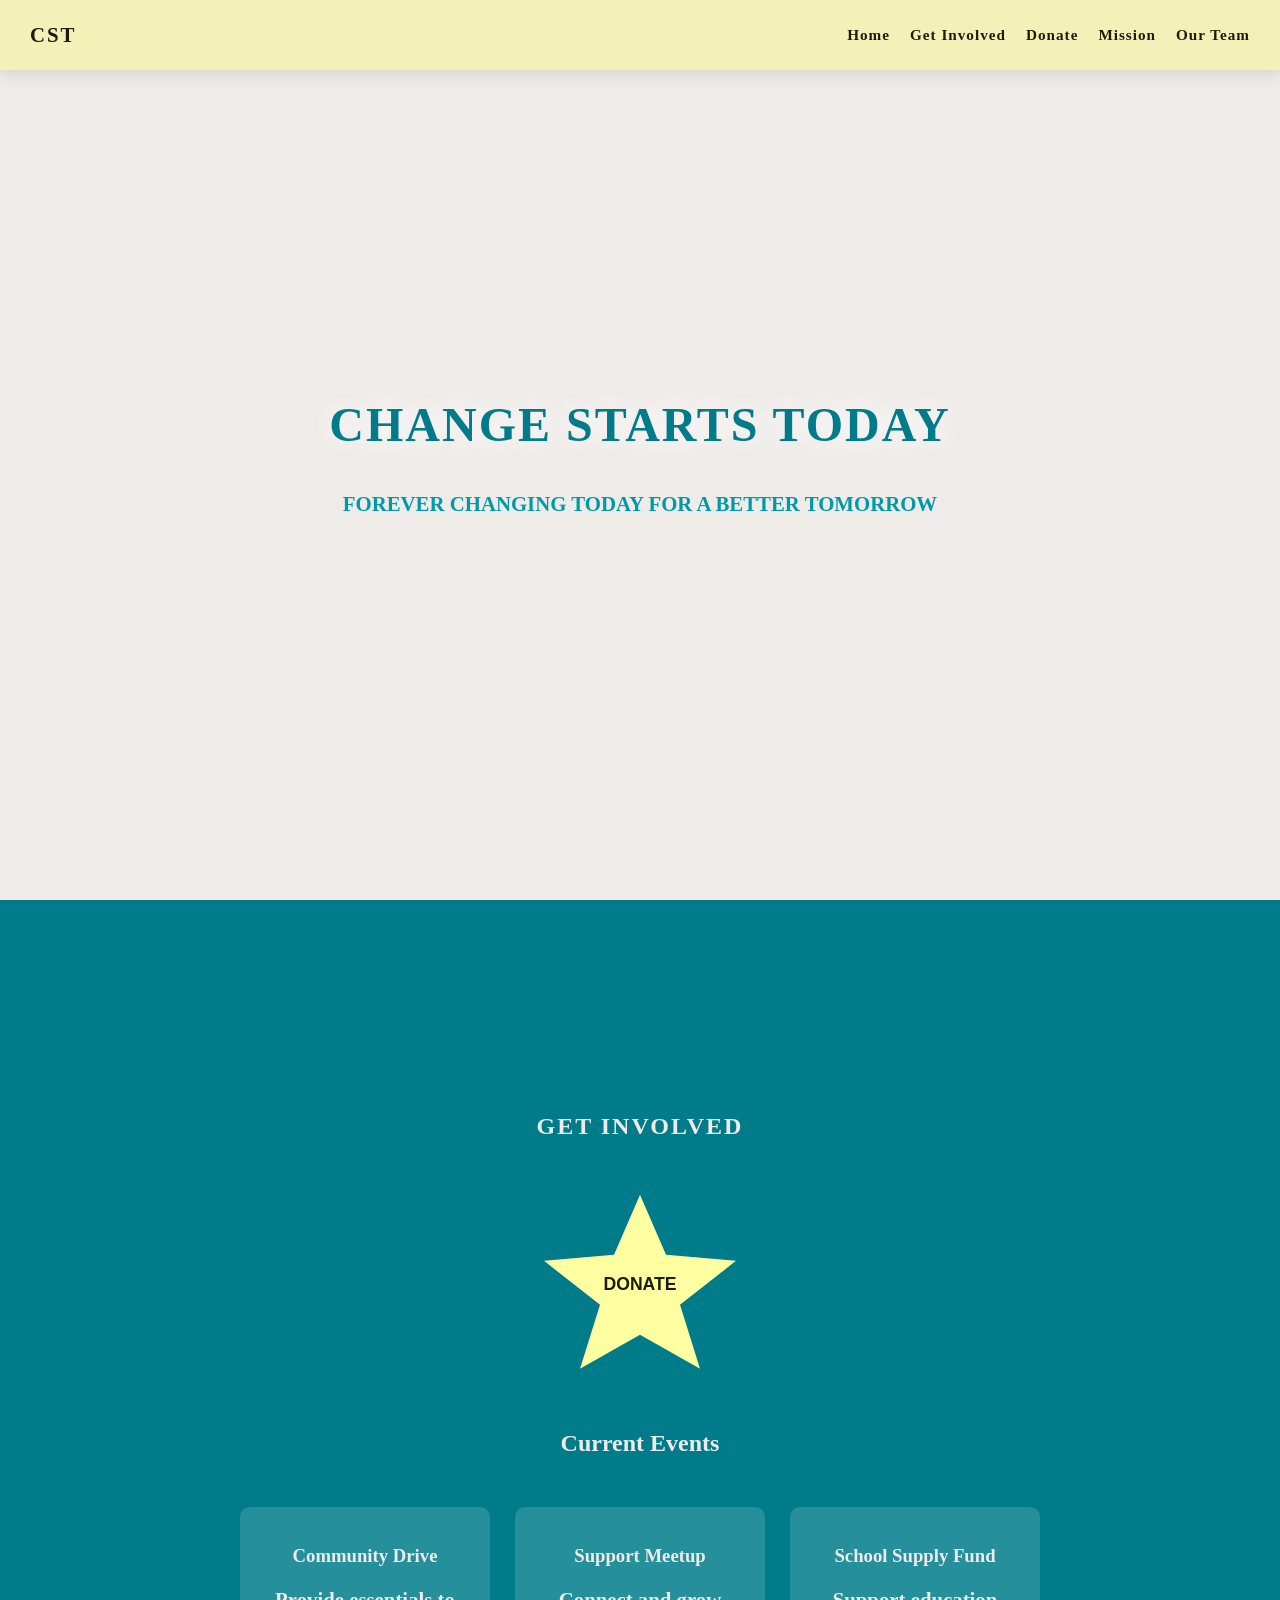
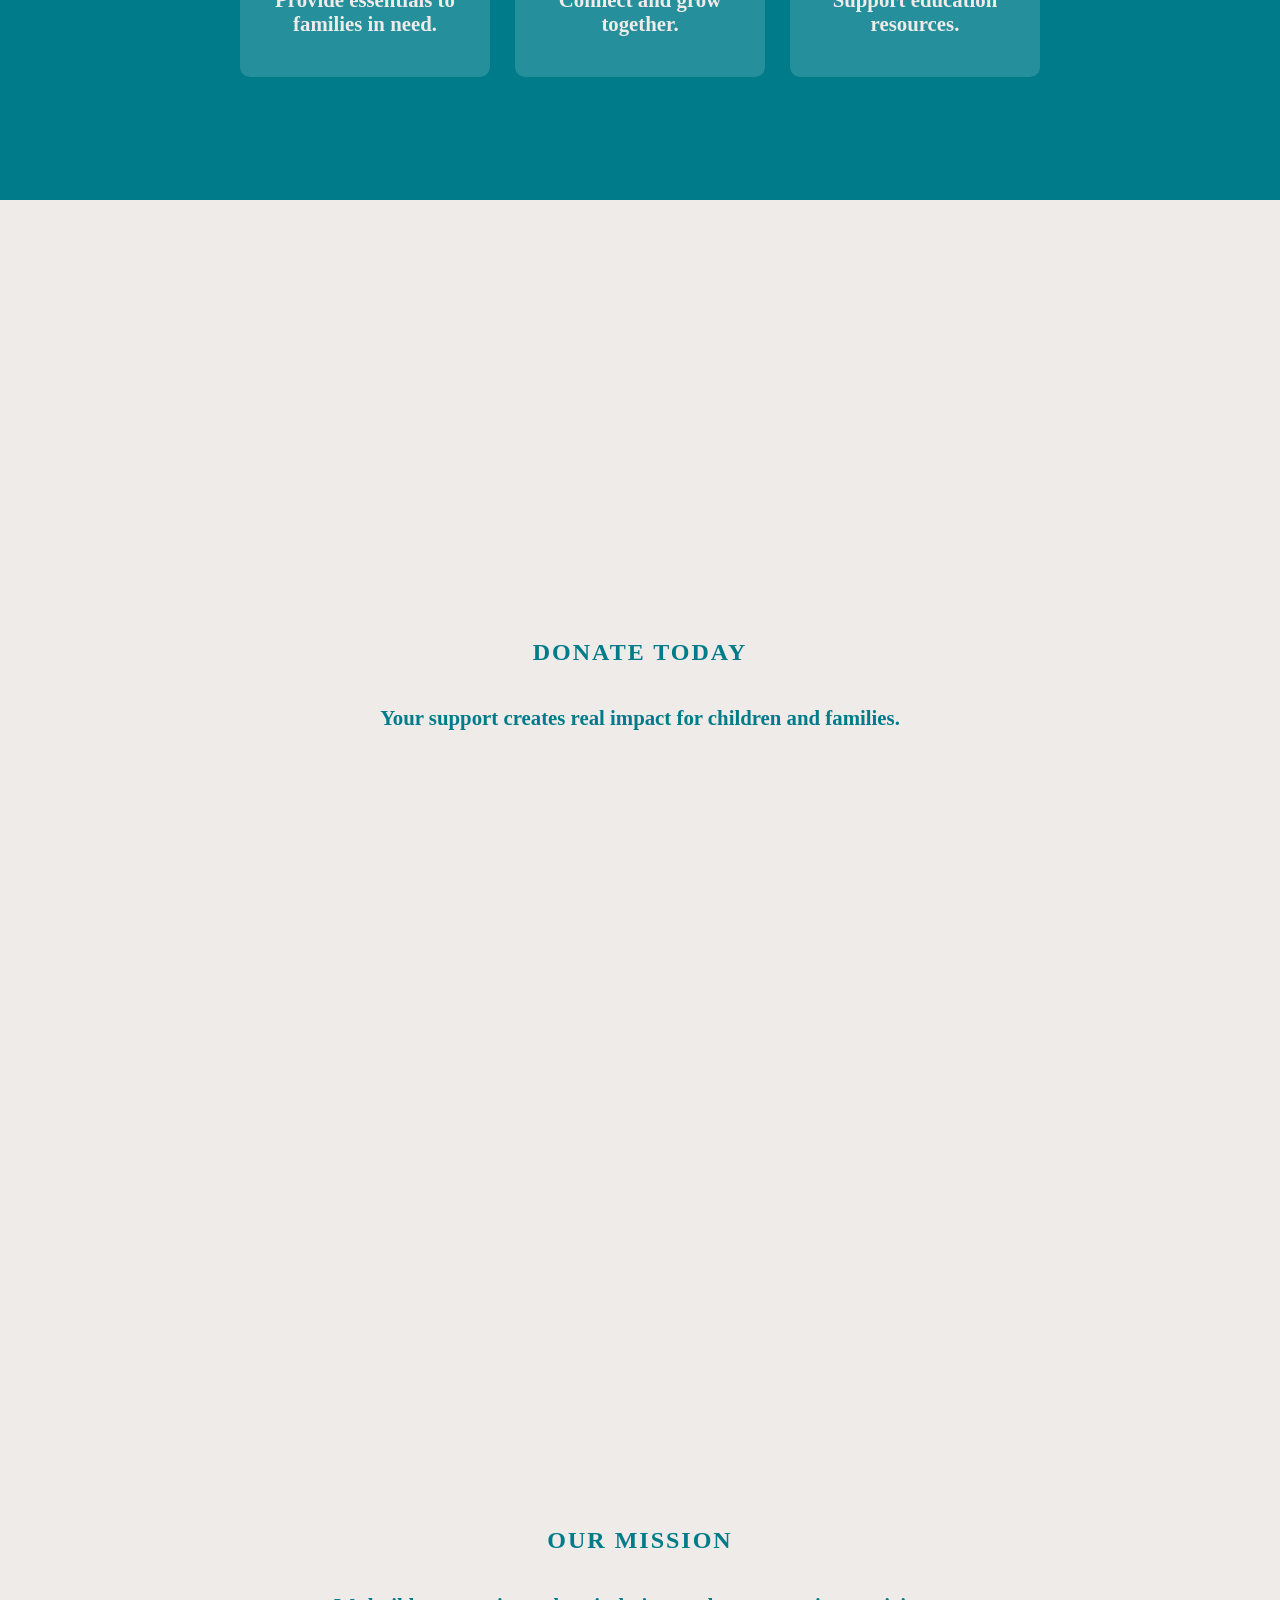
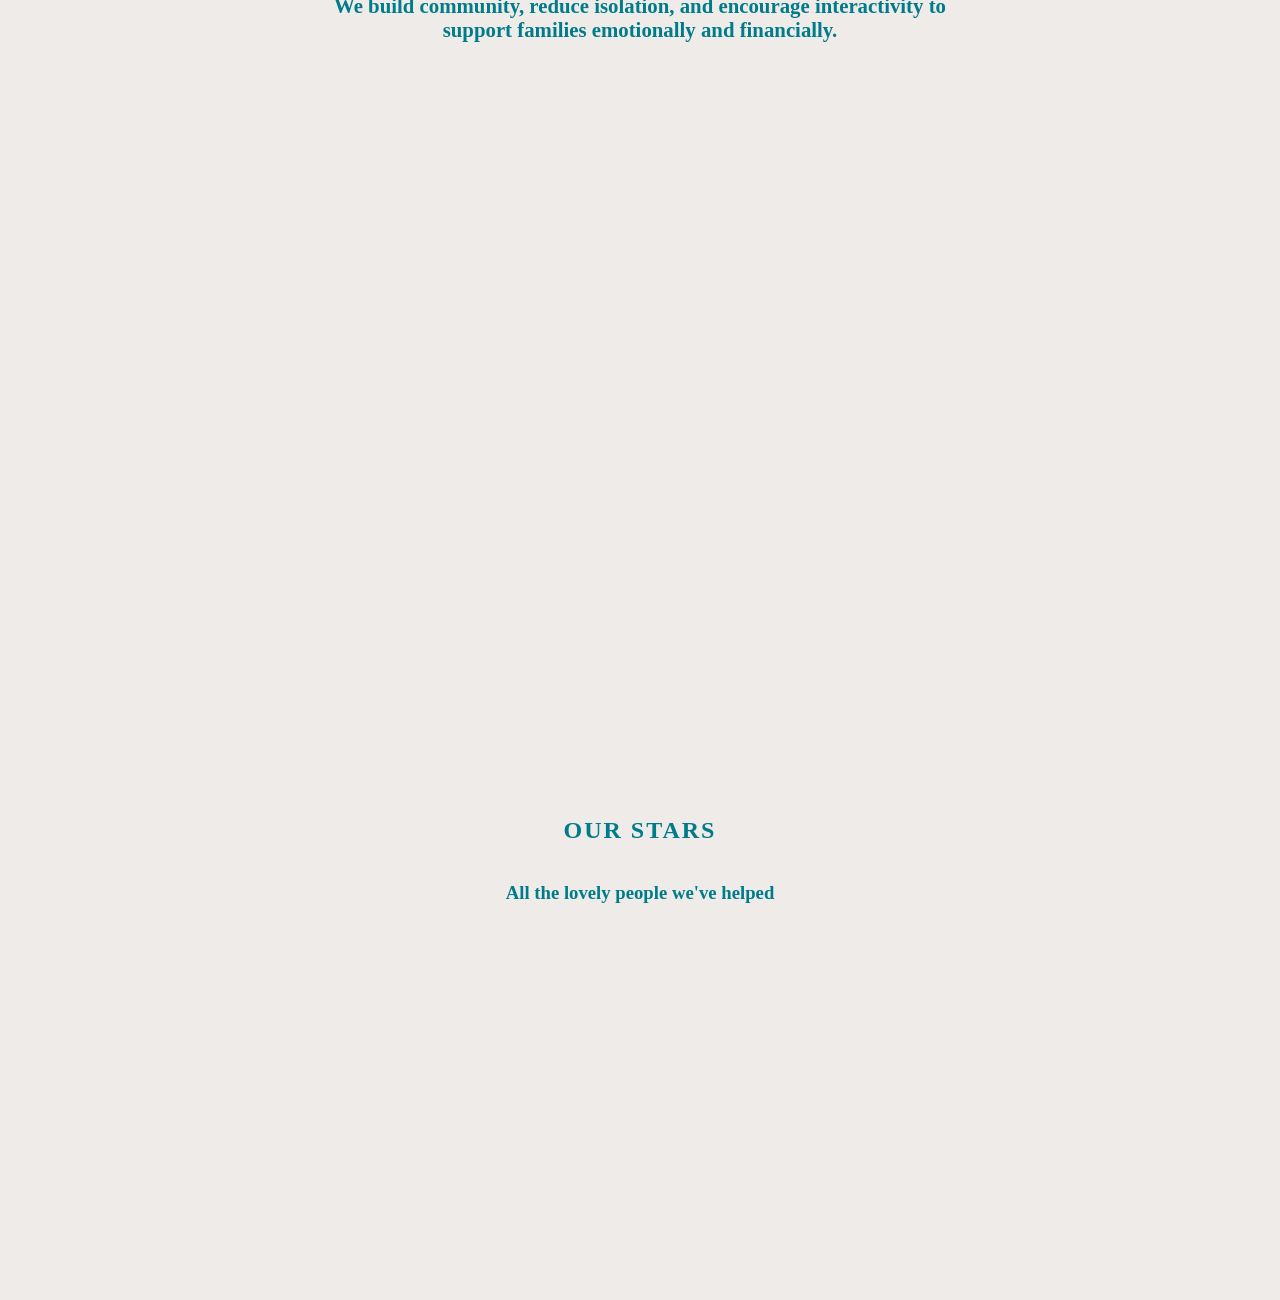
==== commit 895bda7e: "Update index.html" ====
--- a/index.html
+++ b/index.html
@@ -10,6 +10,10 @@
 
   <style>
     /* ===== GLOBAL ===== */
+    * {
+      box-sizing: border-box;
+    }
+
     body {
       margin: 0;
       font-family: 'Cinzel Decorative', serif;
@@ -43,11 +47,11 @@
       top: 0;
       width: 100%;
       height: 70px;
-      background: #ffffa2; /* UPDATED */
+      background: #f3f0b8;
       display: flex;
       justify-content: space-between;
       align-items: center;
-      padding: 0 40px;
+      padding: 0 30px;
       z-index: 1000;
       box-shadow: 0 5px 15px rgba(0,0,0,0.1);
     }
@@ -56,21 +60,26 @@
       color: #1c1d09;
       font-size: 1.3rem;
       letter-spacing: 2px;
+      white-space: nowrap;
     }
 
     nav ul {
       list-style: none;
       display: flex;
-      gap: 25px;
+      gap: 20px;
       margin: 0;
       padding: 0;
+      flex-wrap: wrap;
+      justify-content: flex-end;
     }
 
     nav a {
       text-decoration: none;
       color: #1c1d09;
       letter-spacing: 1px;
+      font-size: 0.95rem;
       position: relative;
+      white-space: nowrap;
     }
 
     nav a::after {
@@ -95,7 +104,7 @@
     }
 
     .page1-content {
-      transform: translateY(-40px); /* MOVES TEXT UP */
+      transform: translateY(-40px);
     }
 
     .animate-text {
@@ -220,7 +229,7 @@
 
 <body>
 
-  <!-- MENU -->
+  <!-- MENU BAR -->
   <nav>
     <div class="logo">CST</div>
     <ul>
@@ -228,7 +237,7 @@
       <li><a href="#page2">Get Involved</a></li>
       <li><a href="#page3">Donate</a></li>
       <li><a href="#page4">Mission</a></li>
-      <li><a href="#page5">Our Stars</a></li>
+      <li><a href="#page5">Our Team</a></li>
     </ul>
   </nav>
 
@@ -306,5 +315,3 @@
 
 </body>
 </html>
-
-
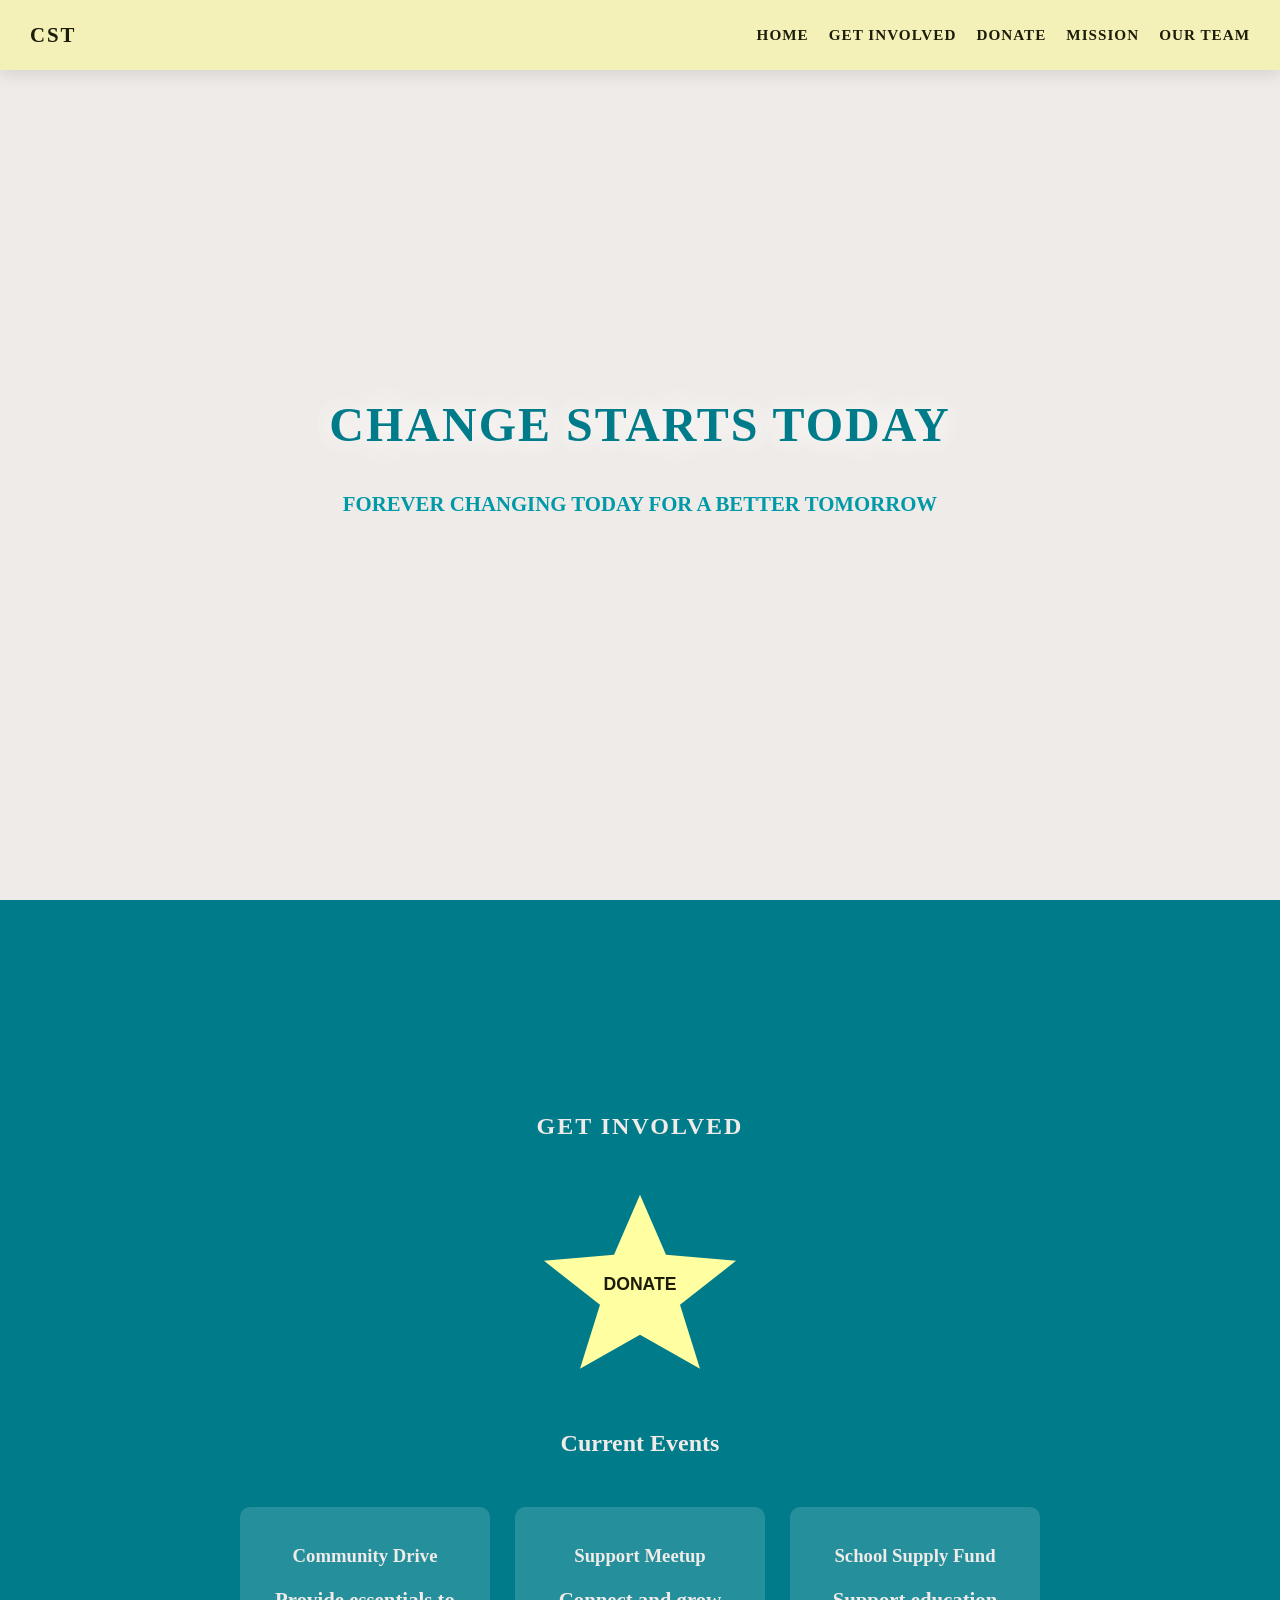
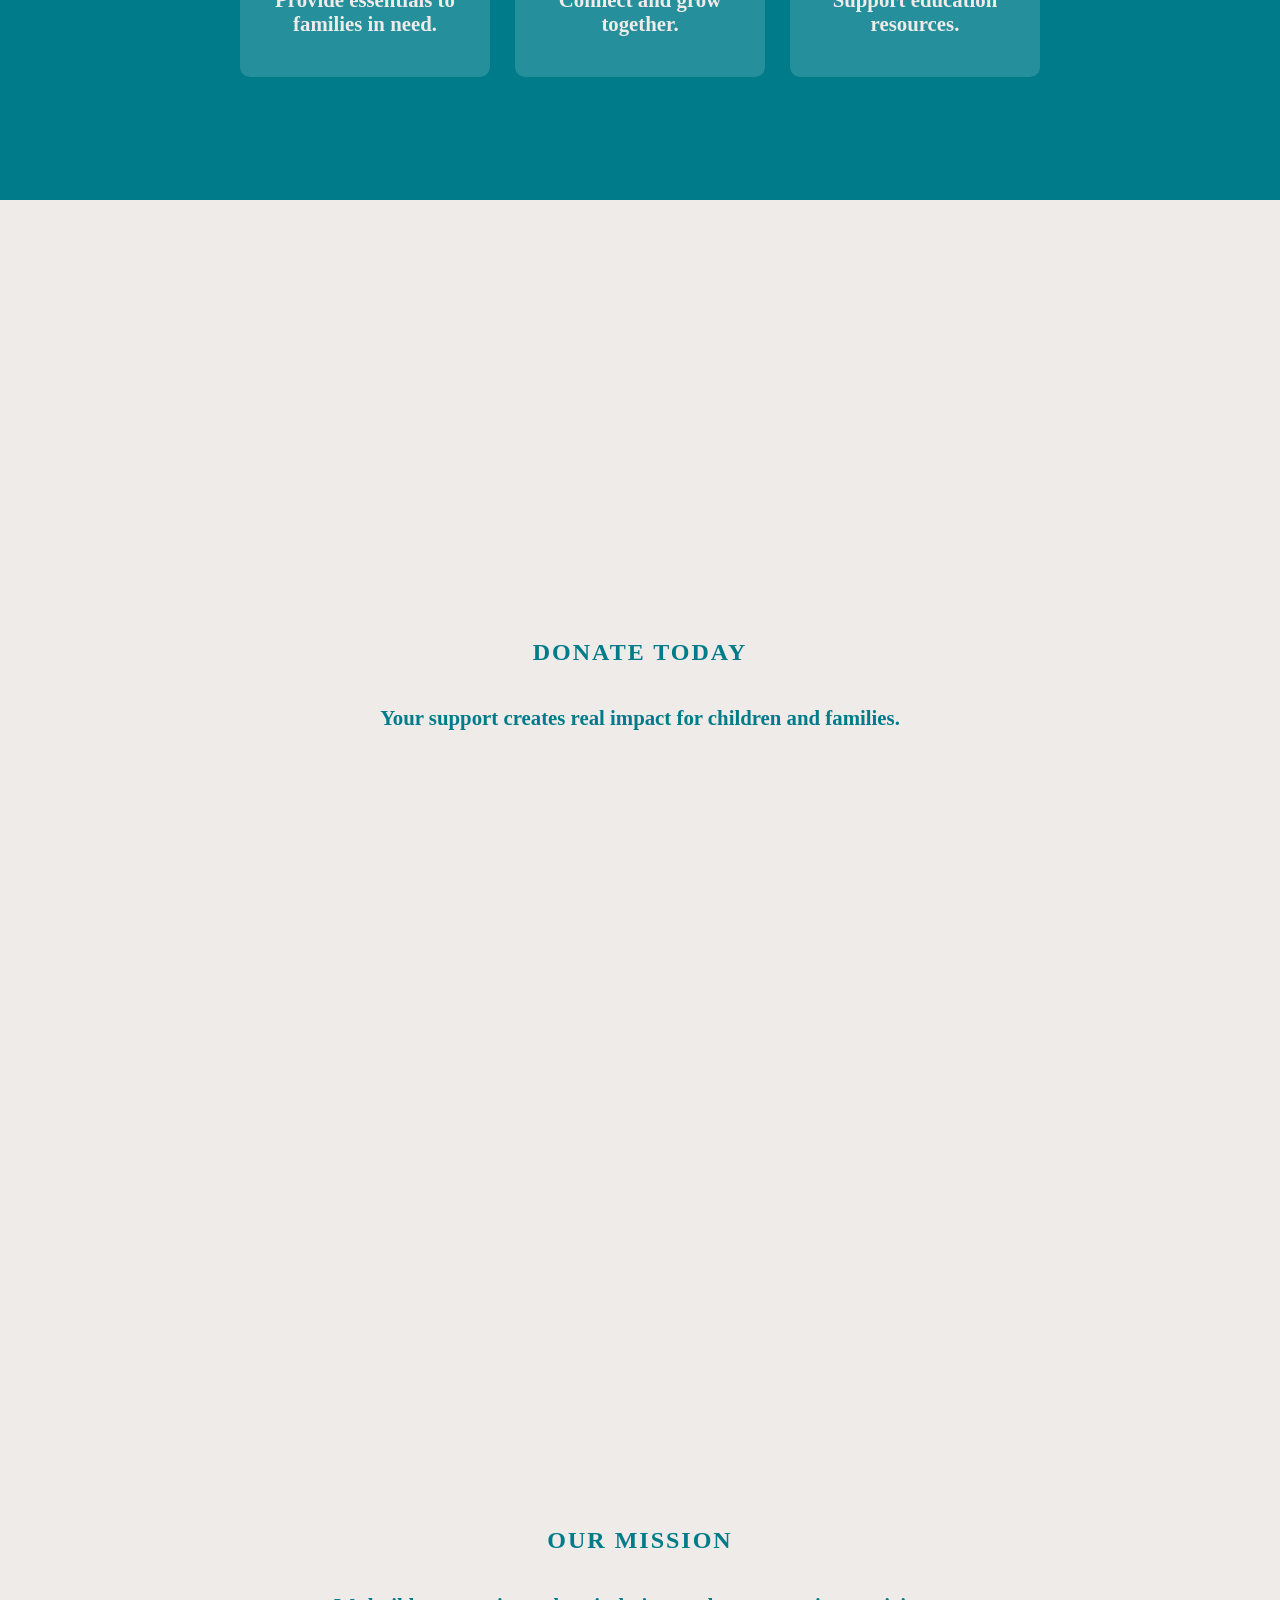
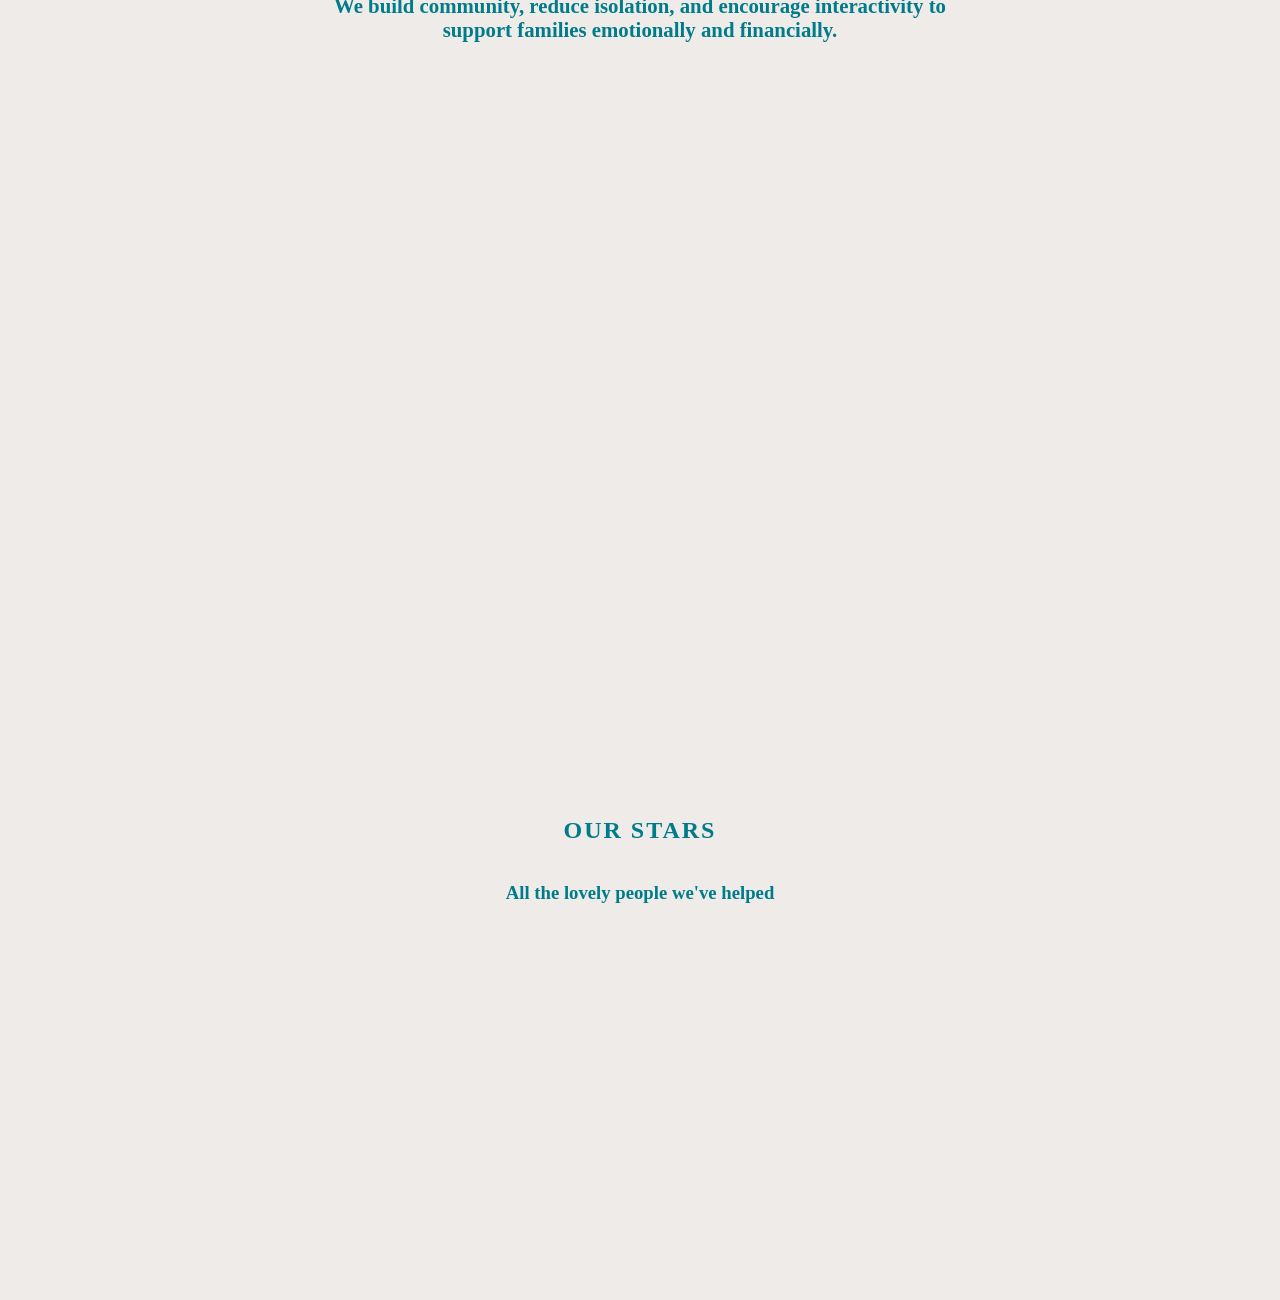
==== commit f2349b65: "Update index.html" ====
--- a/index.html
+++ b/index.html
@@ -233,11 +233,11 @@
   <nav>
     <div class="logo">CST</div>
     <ul>
-      <li><a href="#home">Home</a></li>
-      <li><a href="#page2">Get Involved</a></li>
-      <li><a href="#page3">Donate</a></li>
-      <li><a href="#page4">Mission</a></li>
-      <li><a href="#page5">Our Team</a></li>
+      <li><a href="#home">HOME</a></li>
+      <li><a href="#page2">GET INVOLVED</a></li>
+      <li><a href="#page3">DONATE</a></li>
+      <li><a href="#page4">MISSION</a></li>
+      <li><a href="#page5">OUR TEAM</a></li>
     </ul>
   </nav>
 
@@ -315,3 +315,4 @@
 
 </body>
 </html>
+
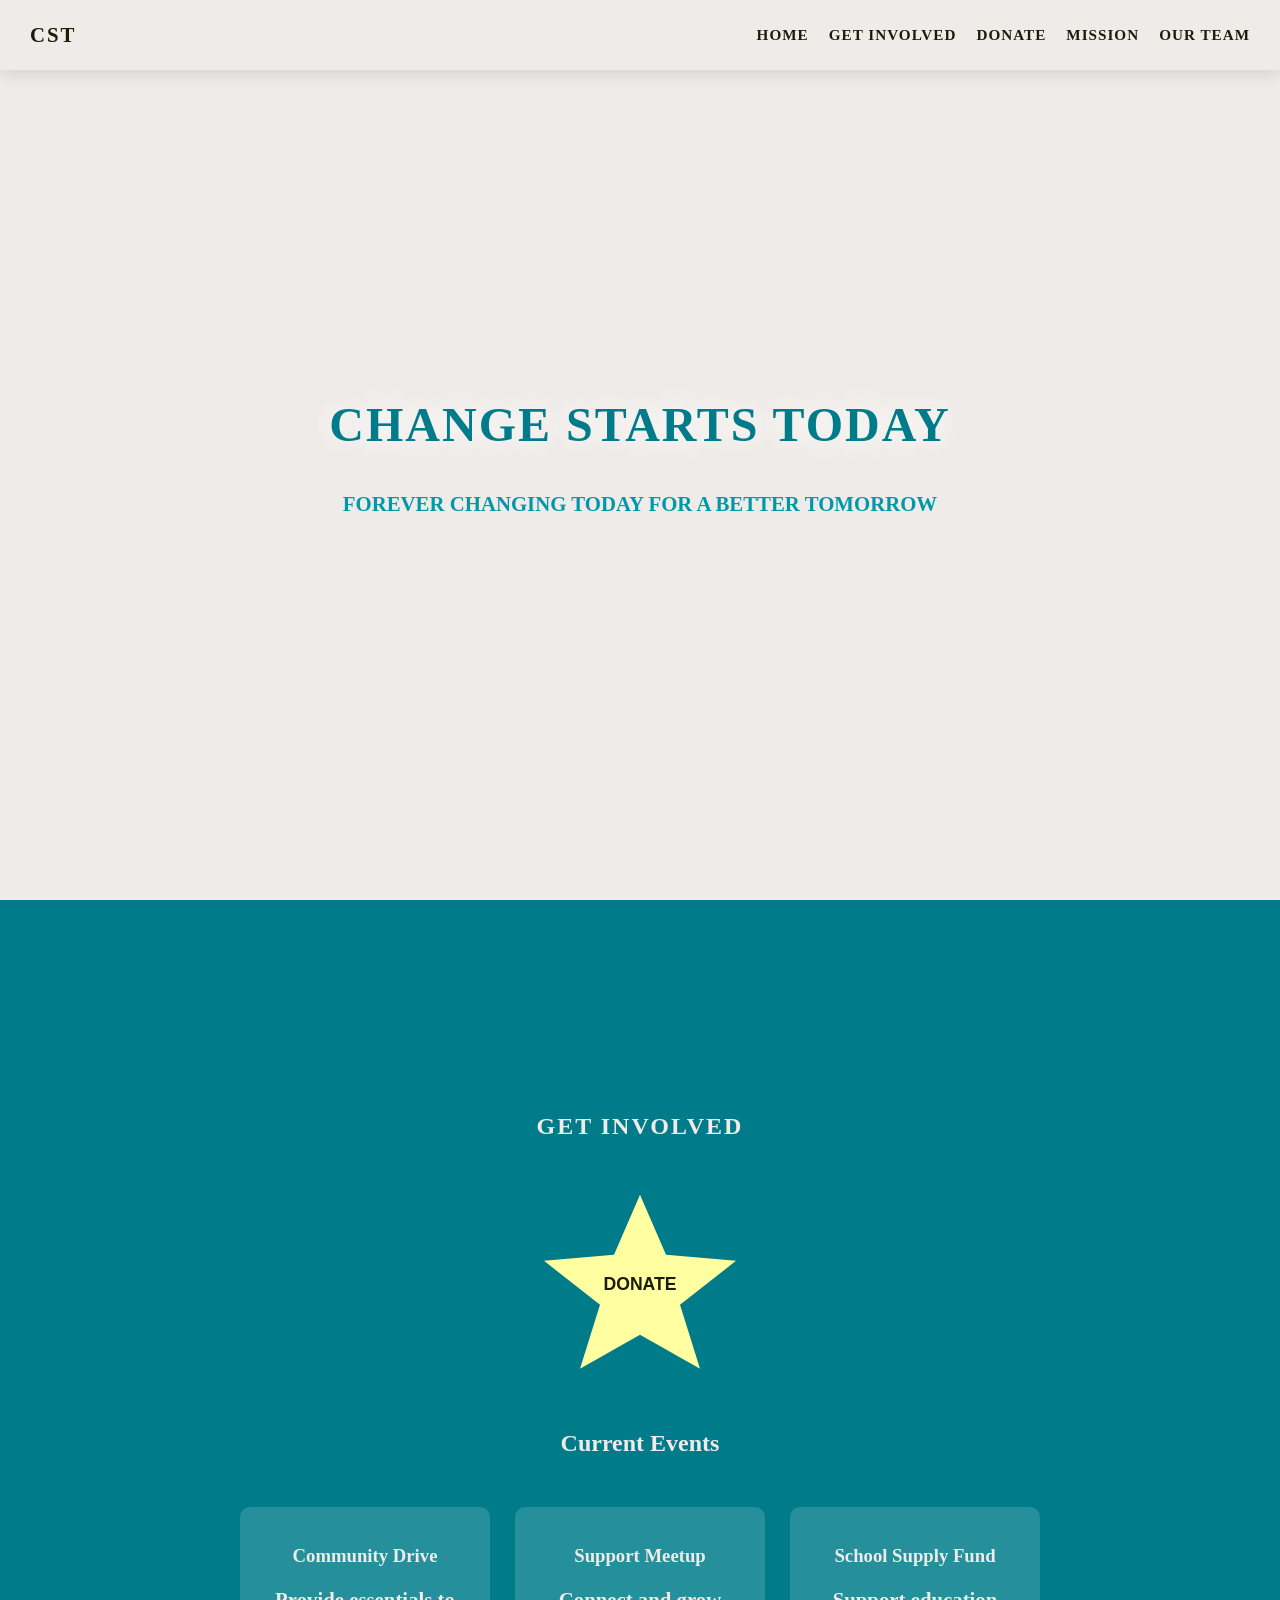
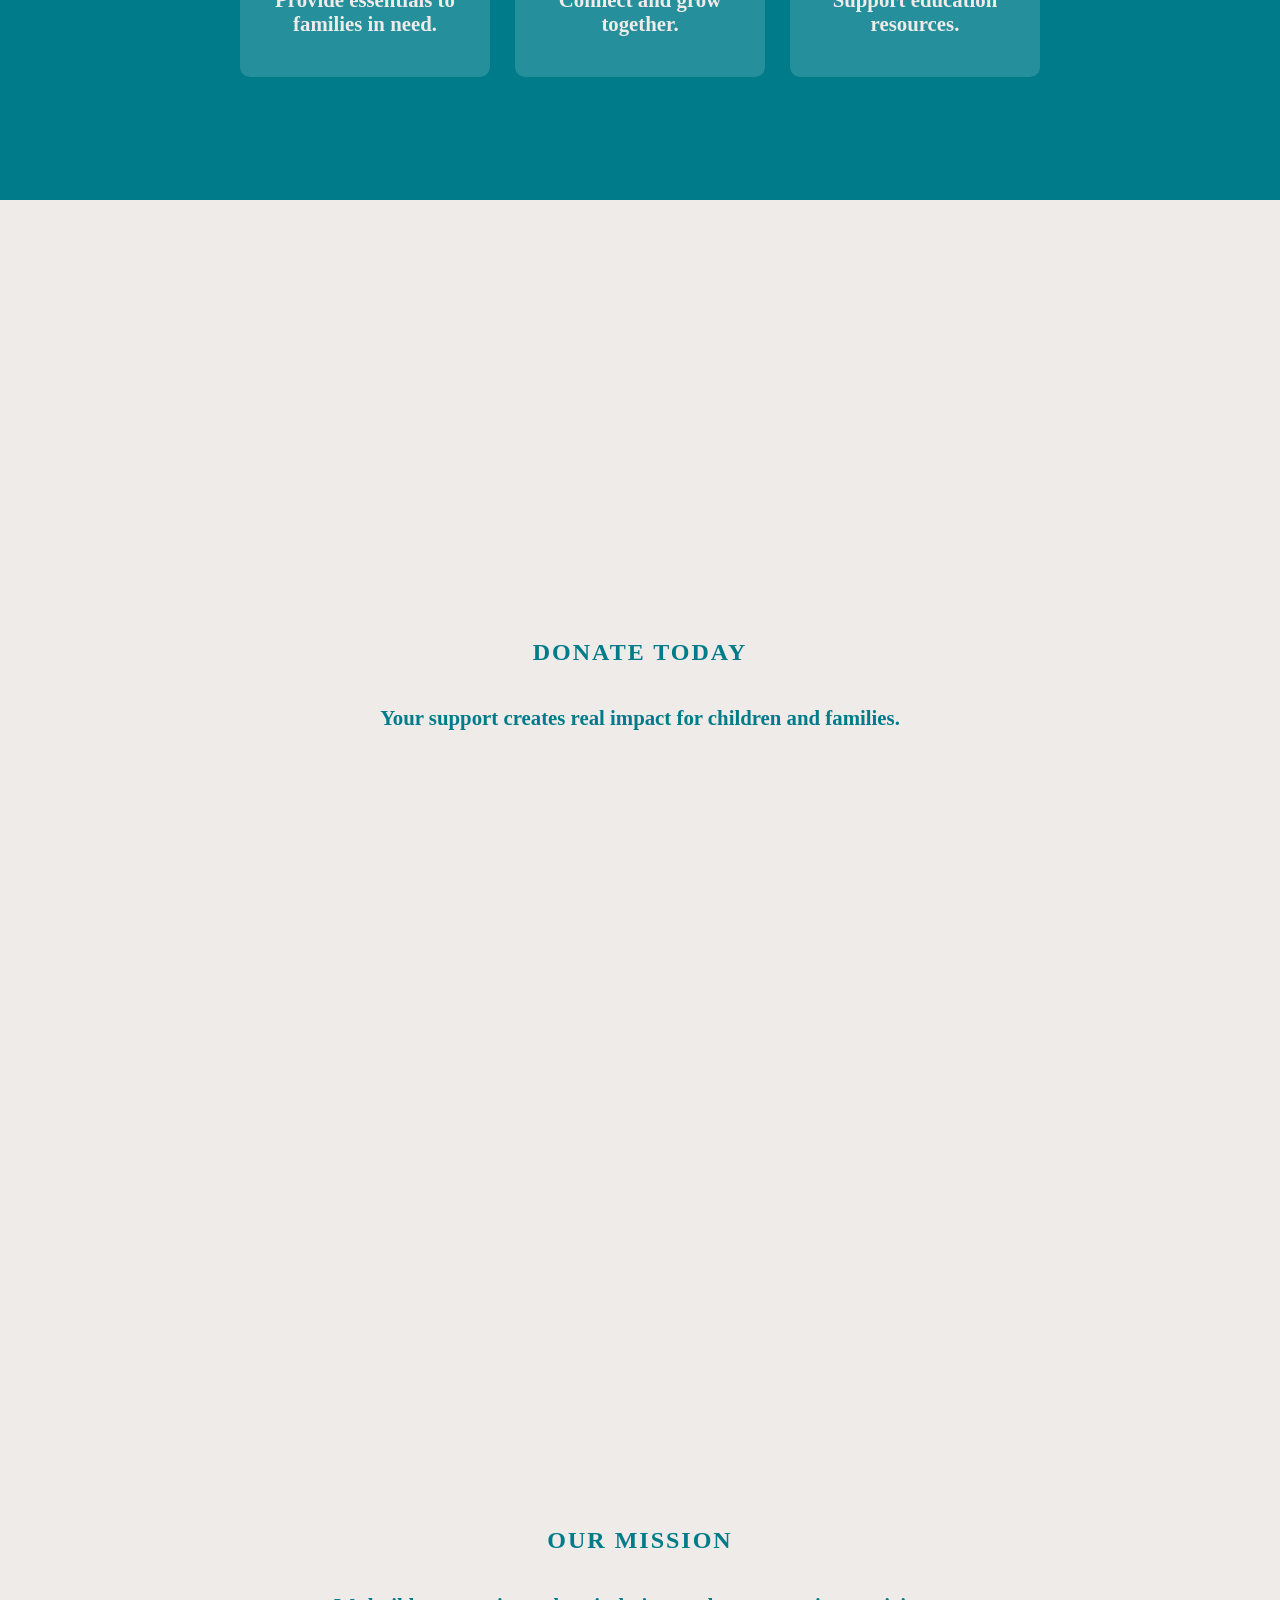
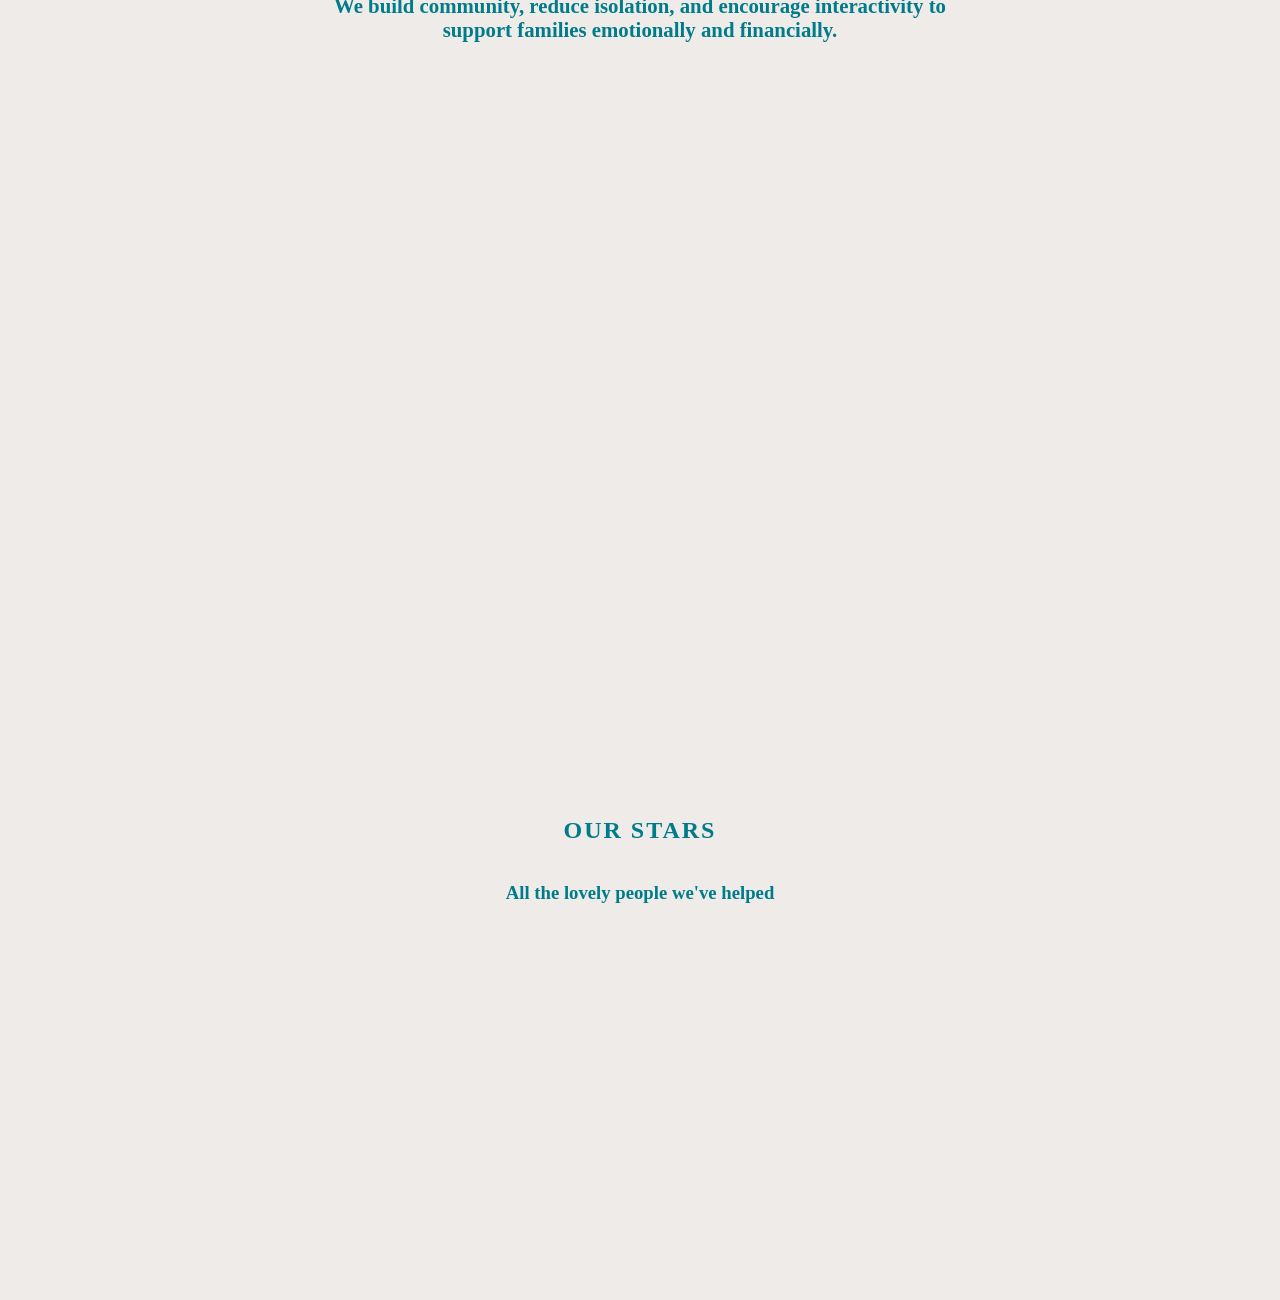
==== commit 094510d8: "Update index.html" ====
--- a/index.html
+++ b/index.html
@@ -47,7 +47,7 @@
       top: 0;
       width: 100%;
       height: 70px;
-      background: #f3f0b8;
+      background: #efebe8;
       display: flex;
       justify-content: space-between;
       align-items: center;
@@ -316,3 +316,4 @@
 </body>
 </html>
 
+
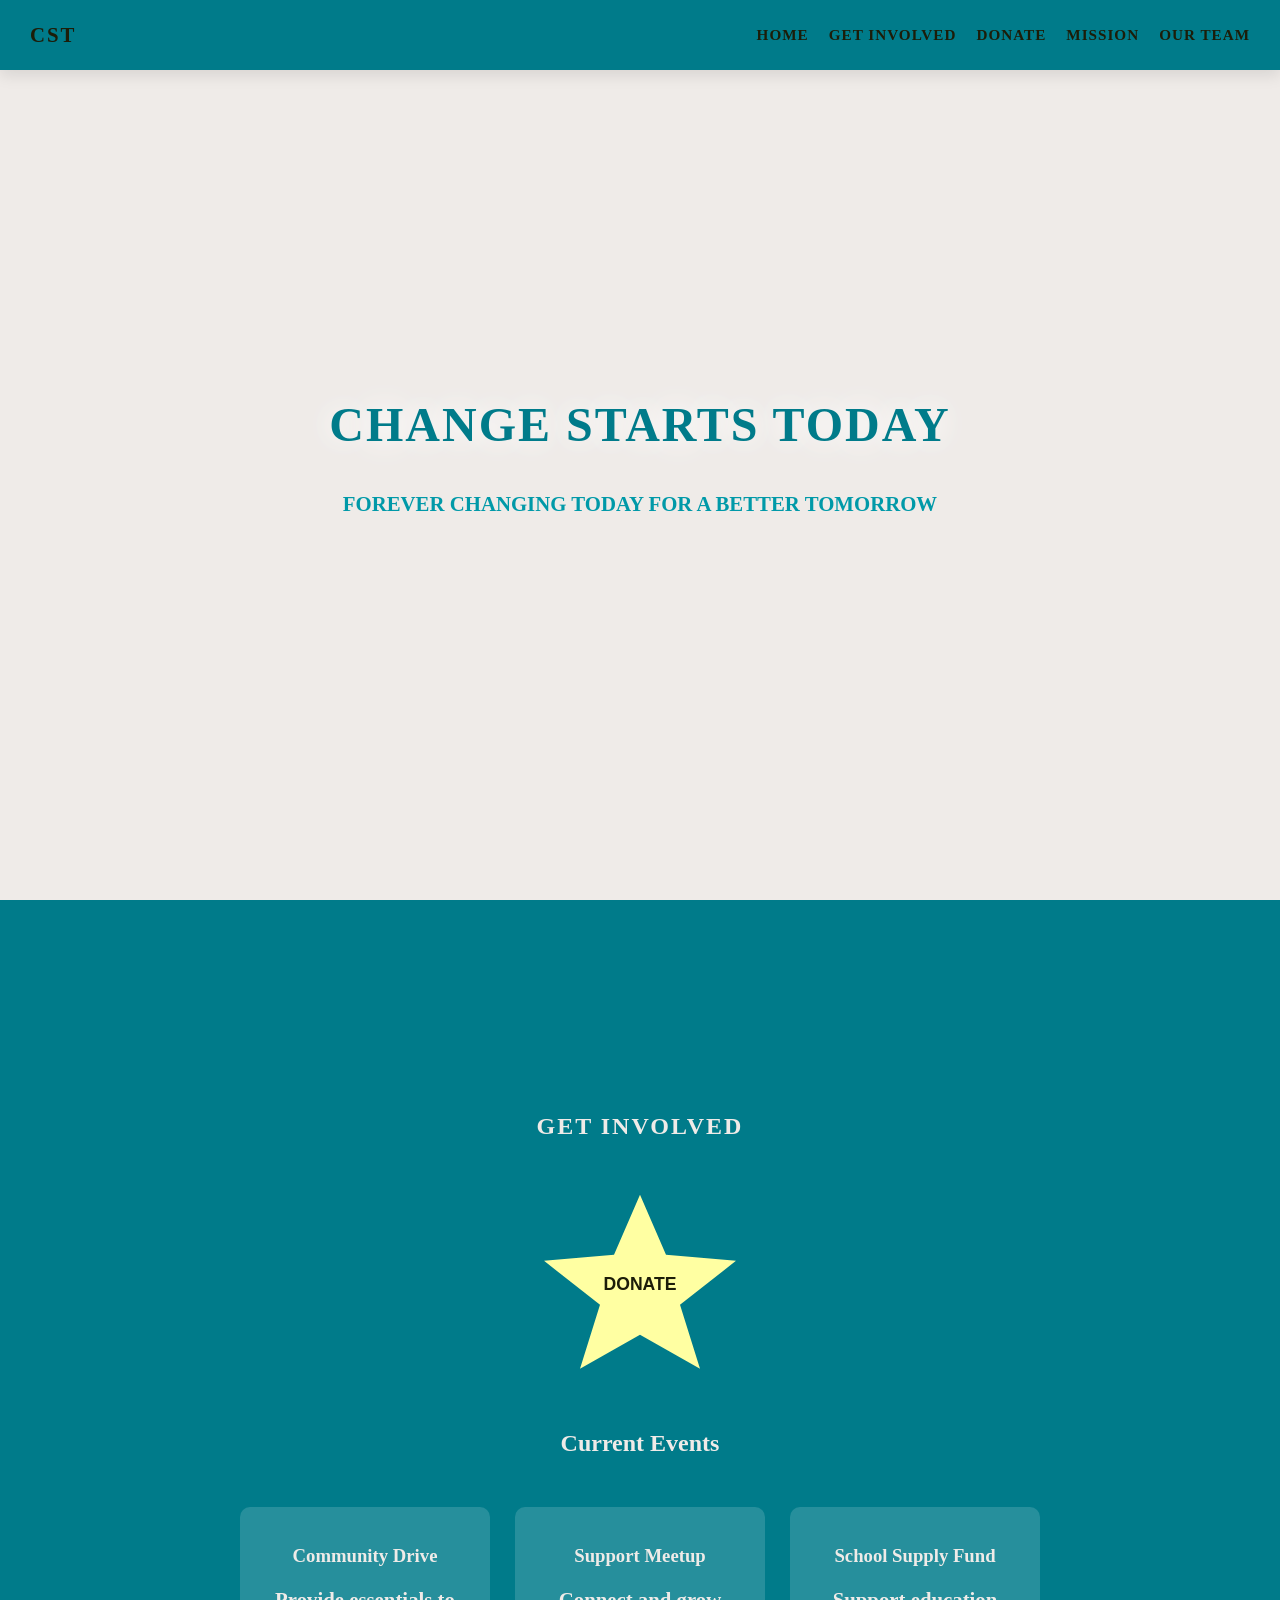
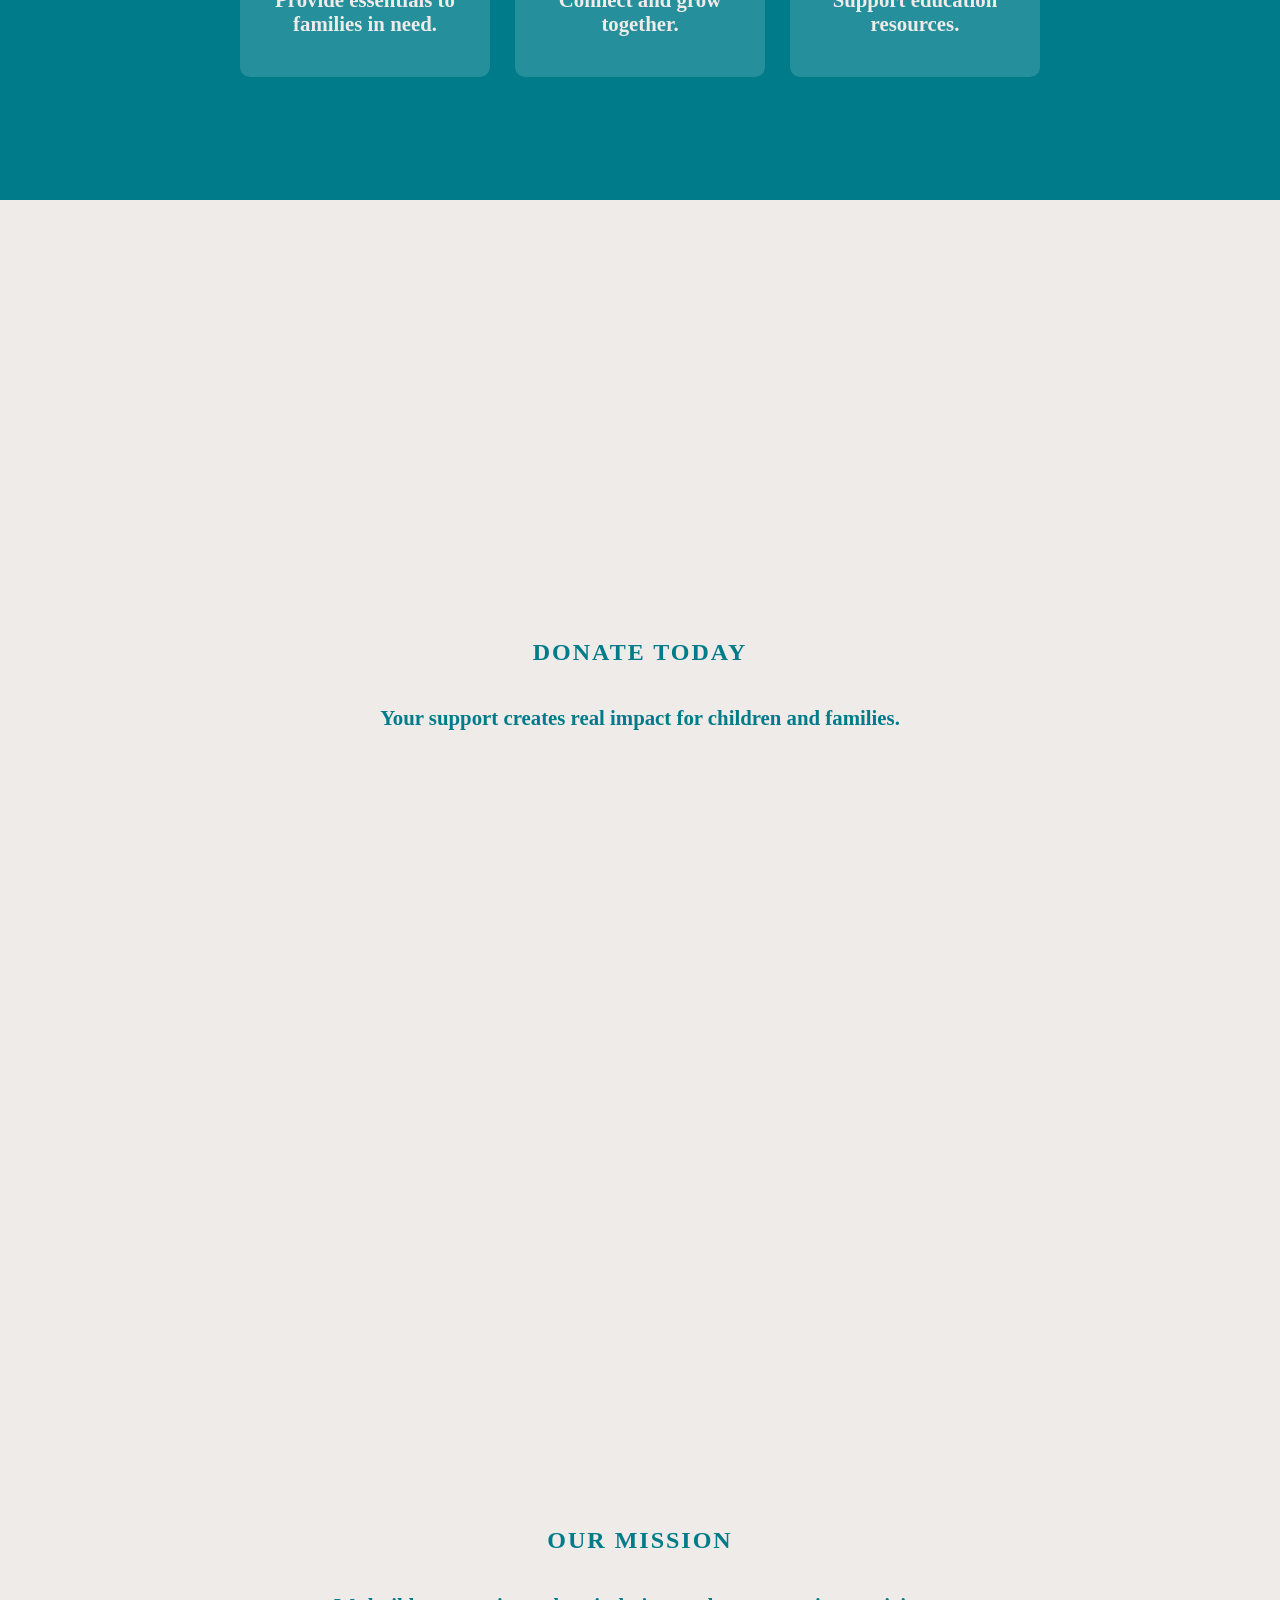
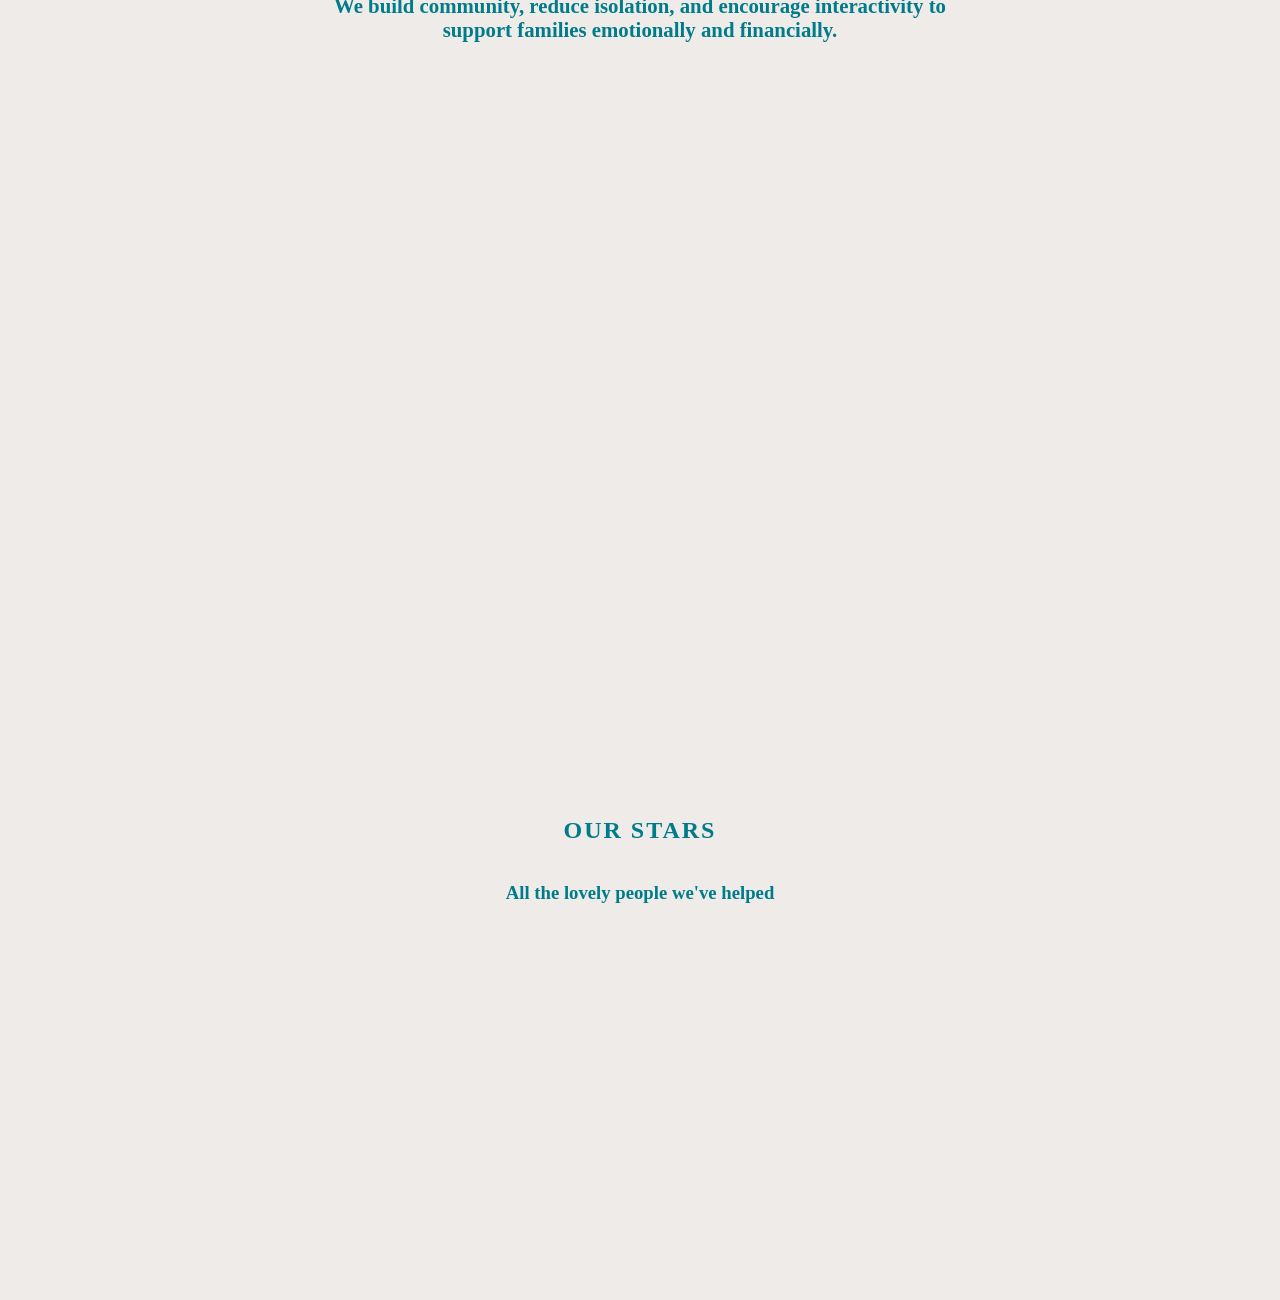
==== commit 0fbf7123: "Update index.html" ====
--- a/index.html
+++ b/index.html
@@ -47,7 +47,7 @@
       top: 0;
       width: 100%;
       height: 70px;
-      background: #efebe8;
+      background: #007b8a;
       display: flex;
       justify-content: space-between;
       align-items: center;
@@ -317,3 +317,4 @@
 </html>
 
 
+
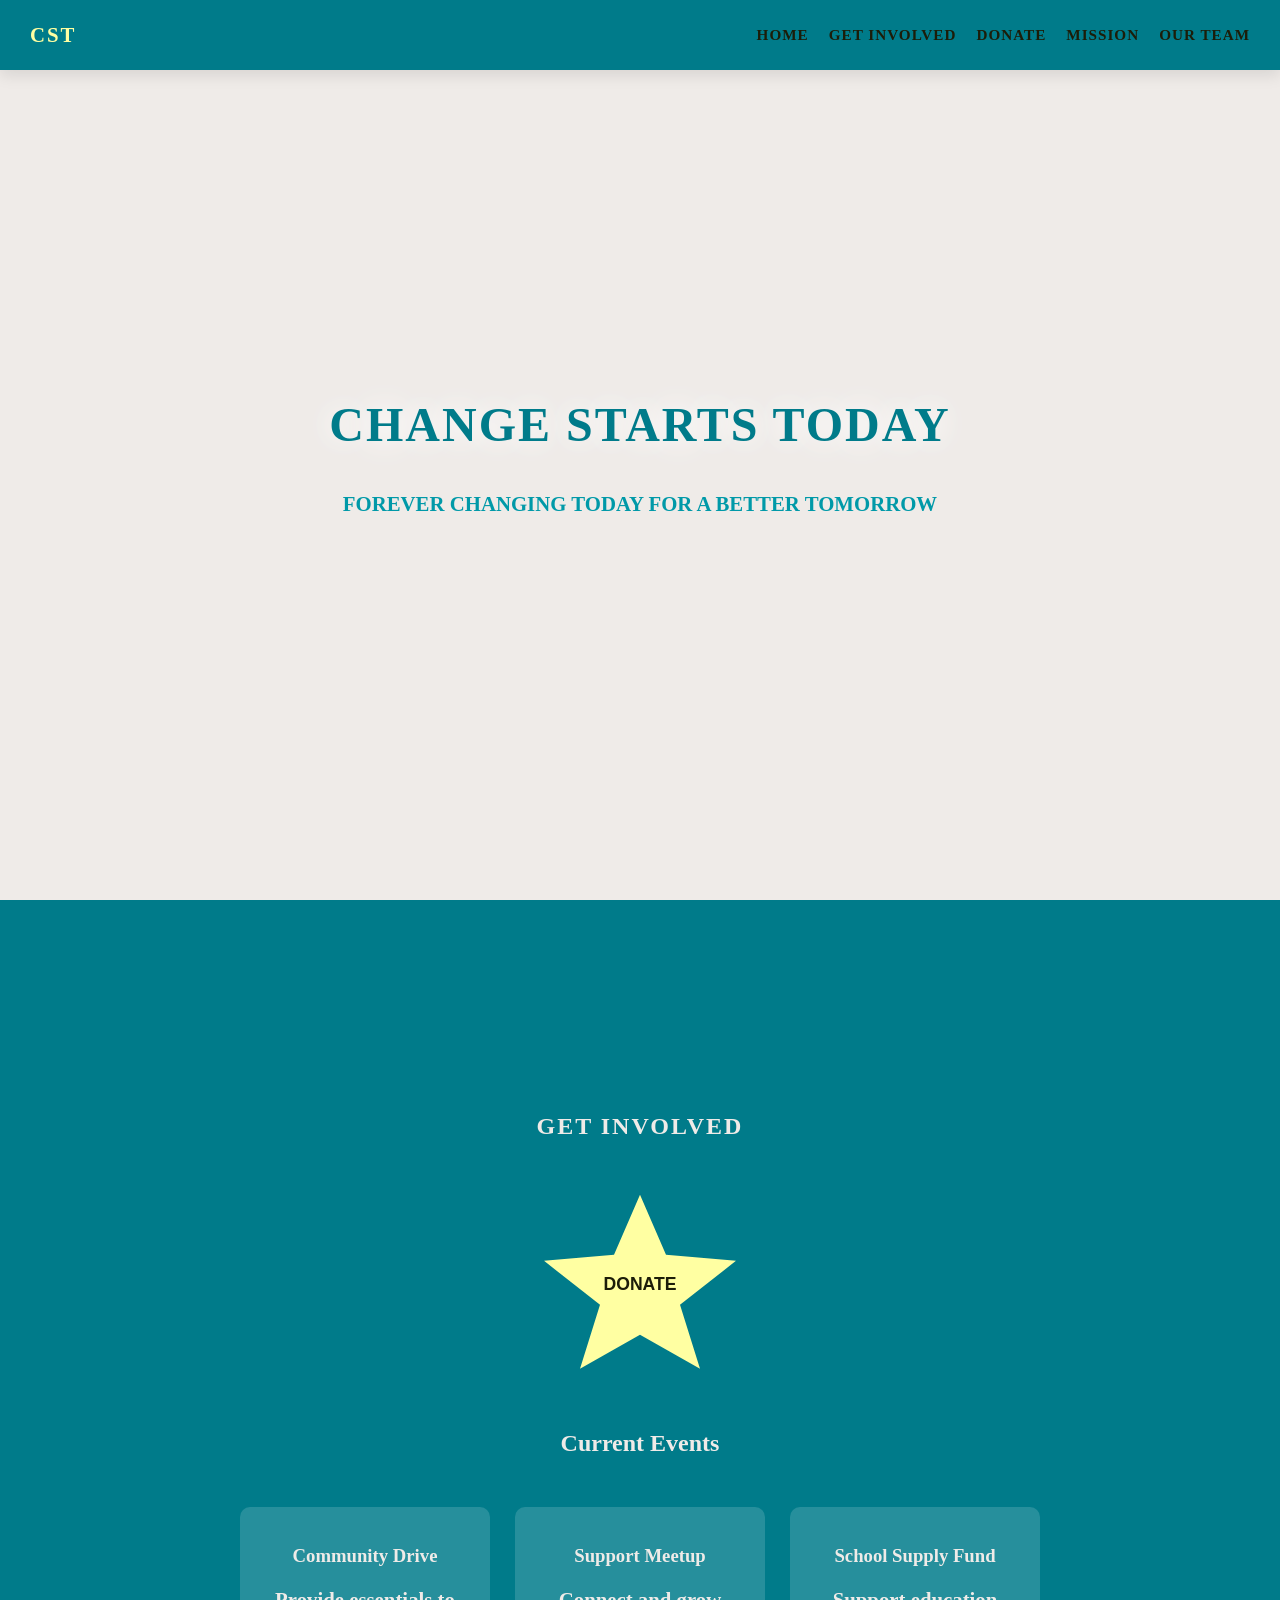
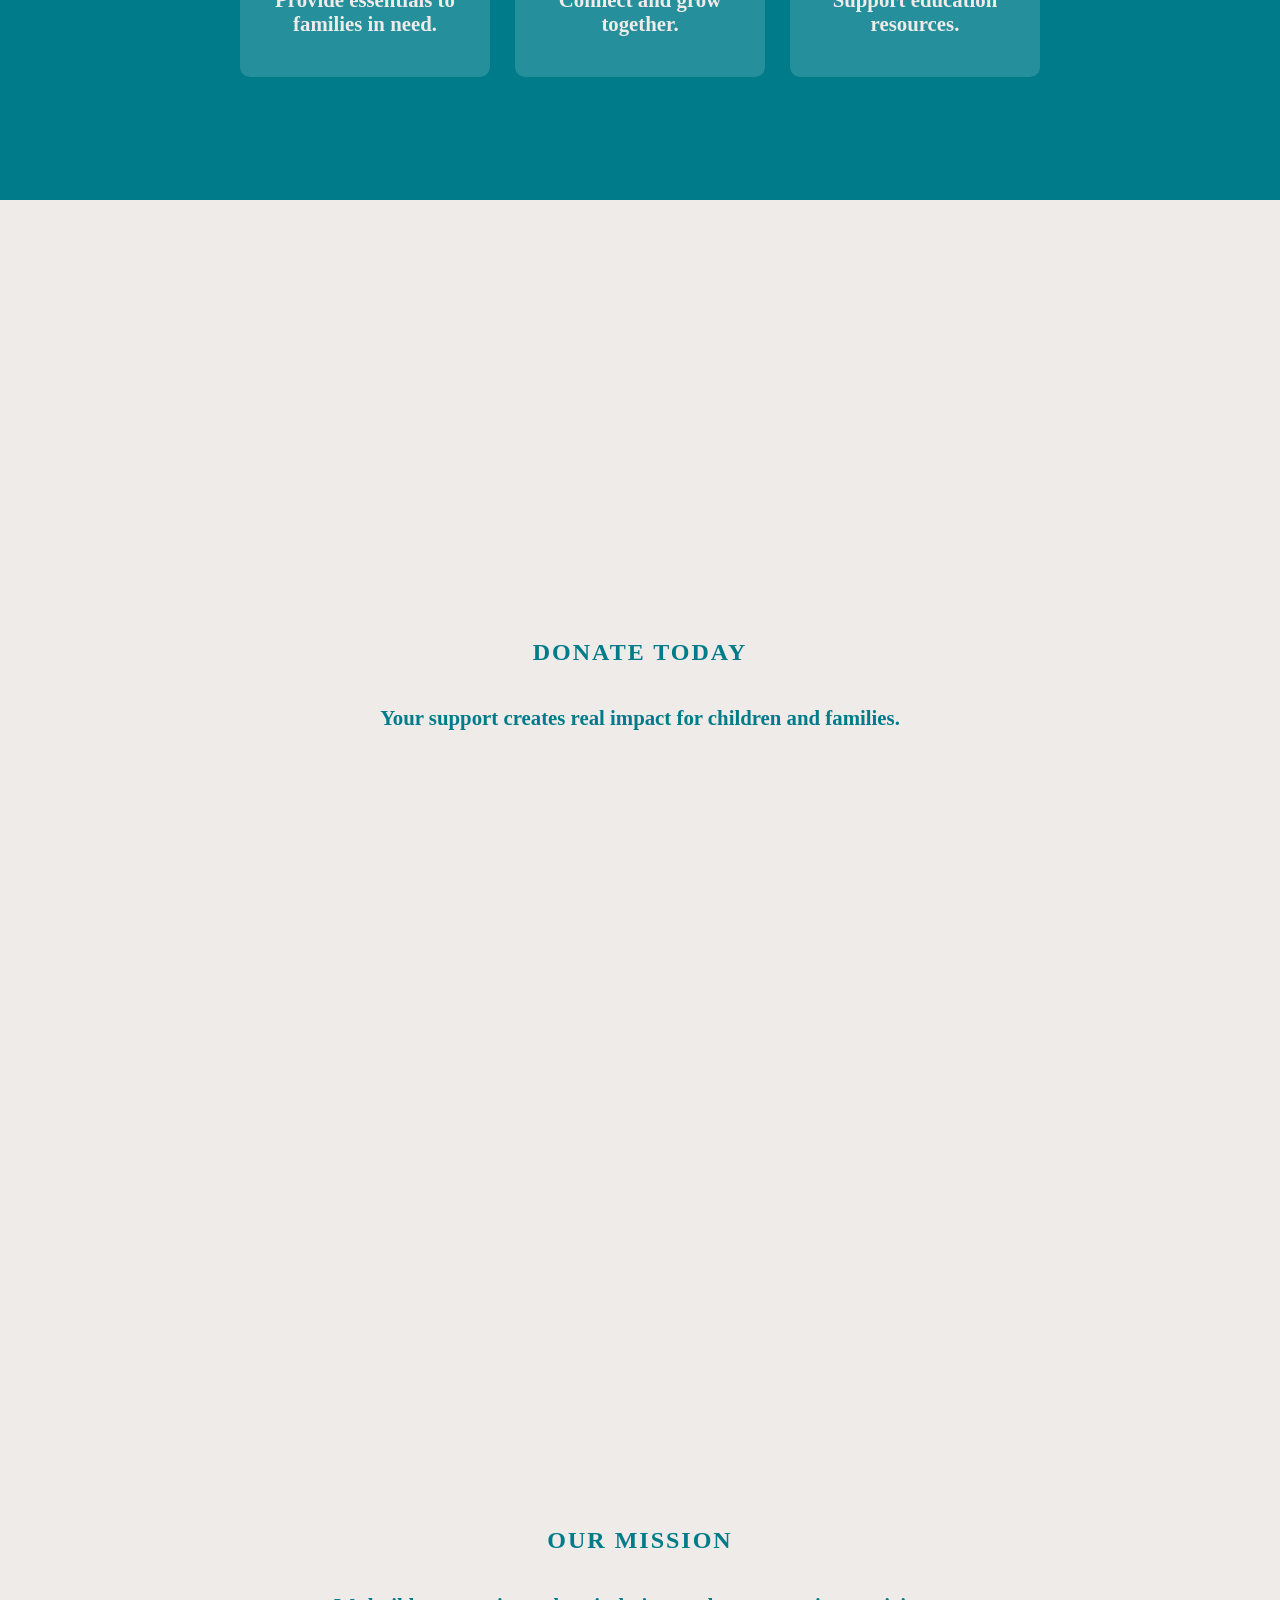
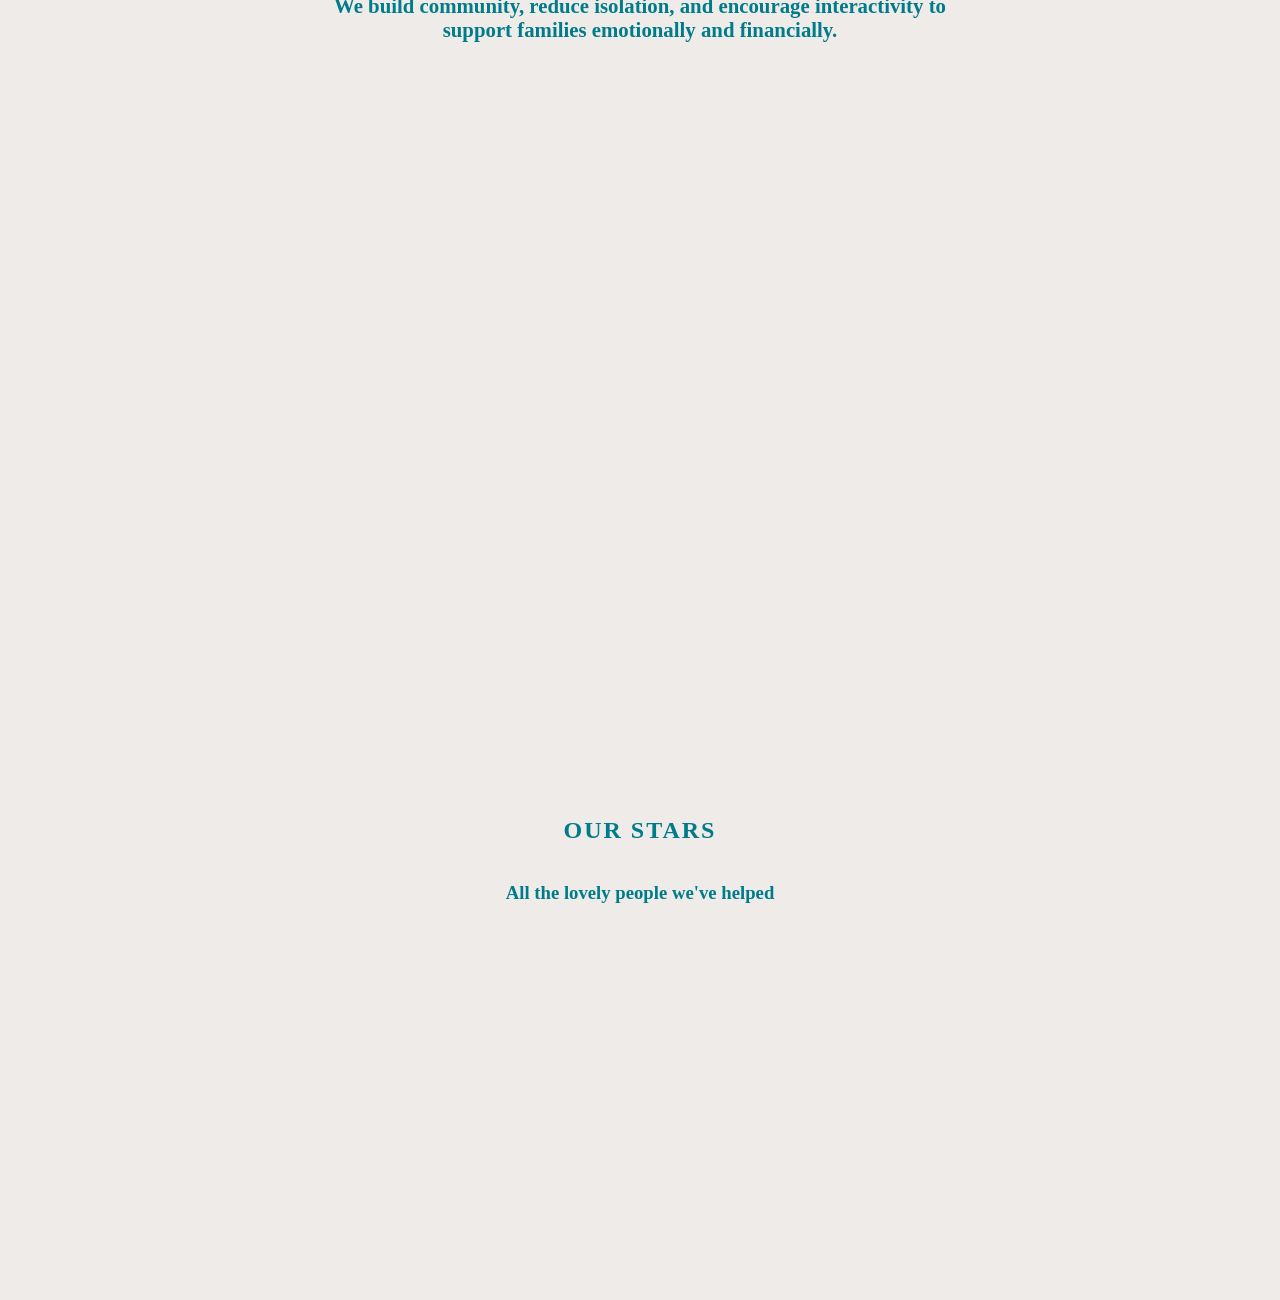
==== commit a63edc4a: "Update index.html" ====
--- a/index.html
+++ b/index.html
@@ -57,7 +57,7 @@
     }
 
     .logo {
-      color: #1c1d09;
+      color: #ffffa2;
       font-size: 1.3rem;
       letter-spacing: 2px;
       white-space: nowrap;
@@ -318,3 +318,4 @@
 
 
 
+
